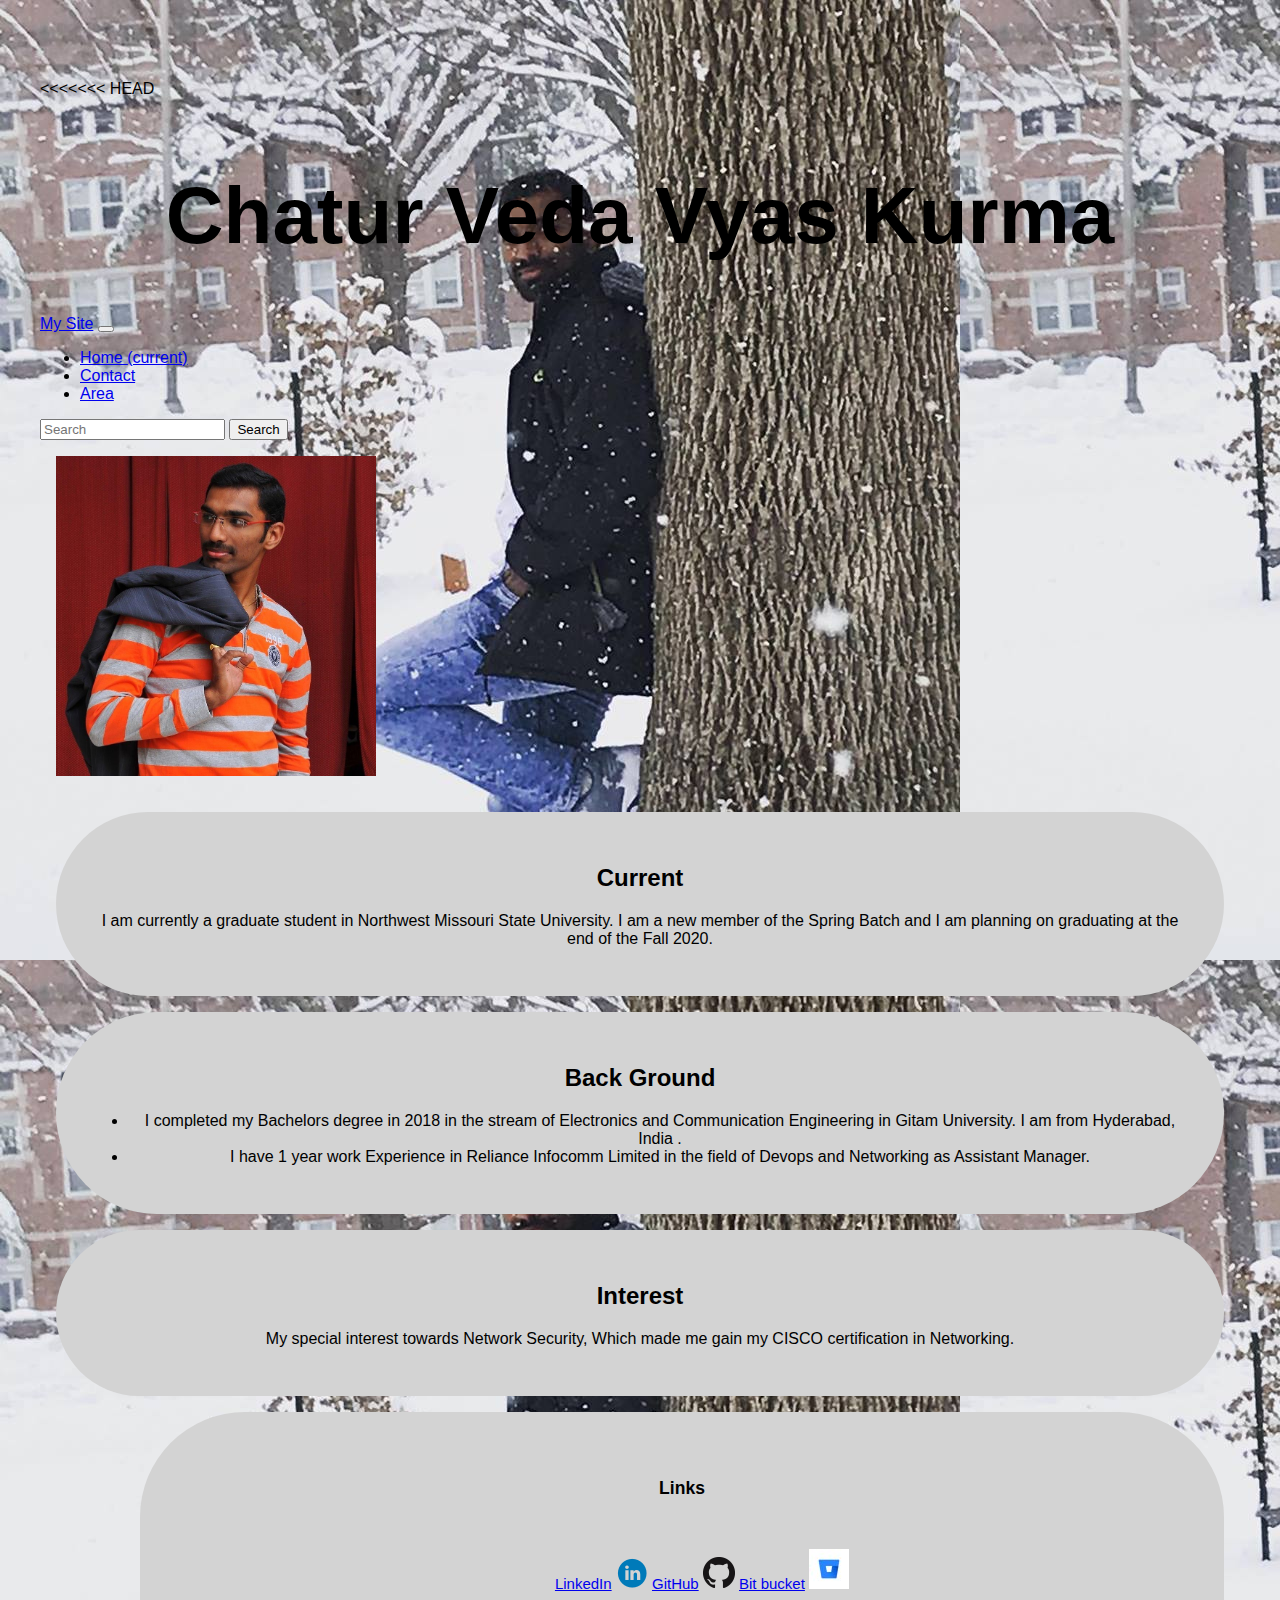
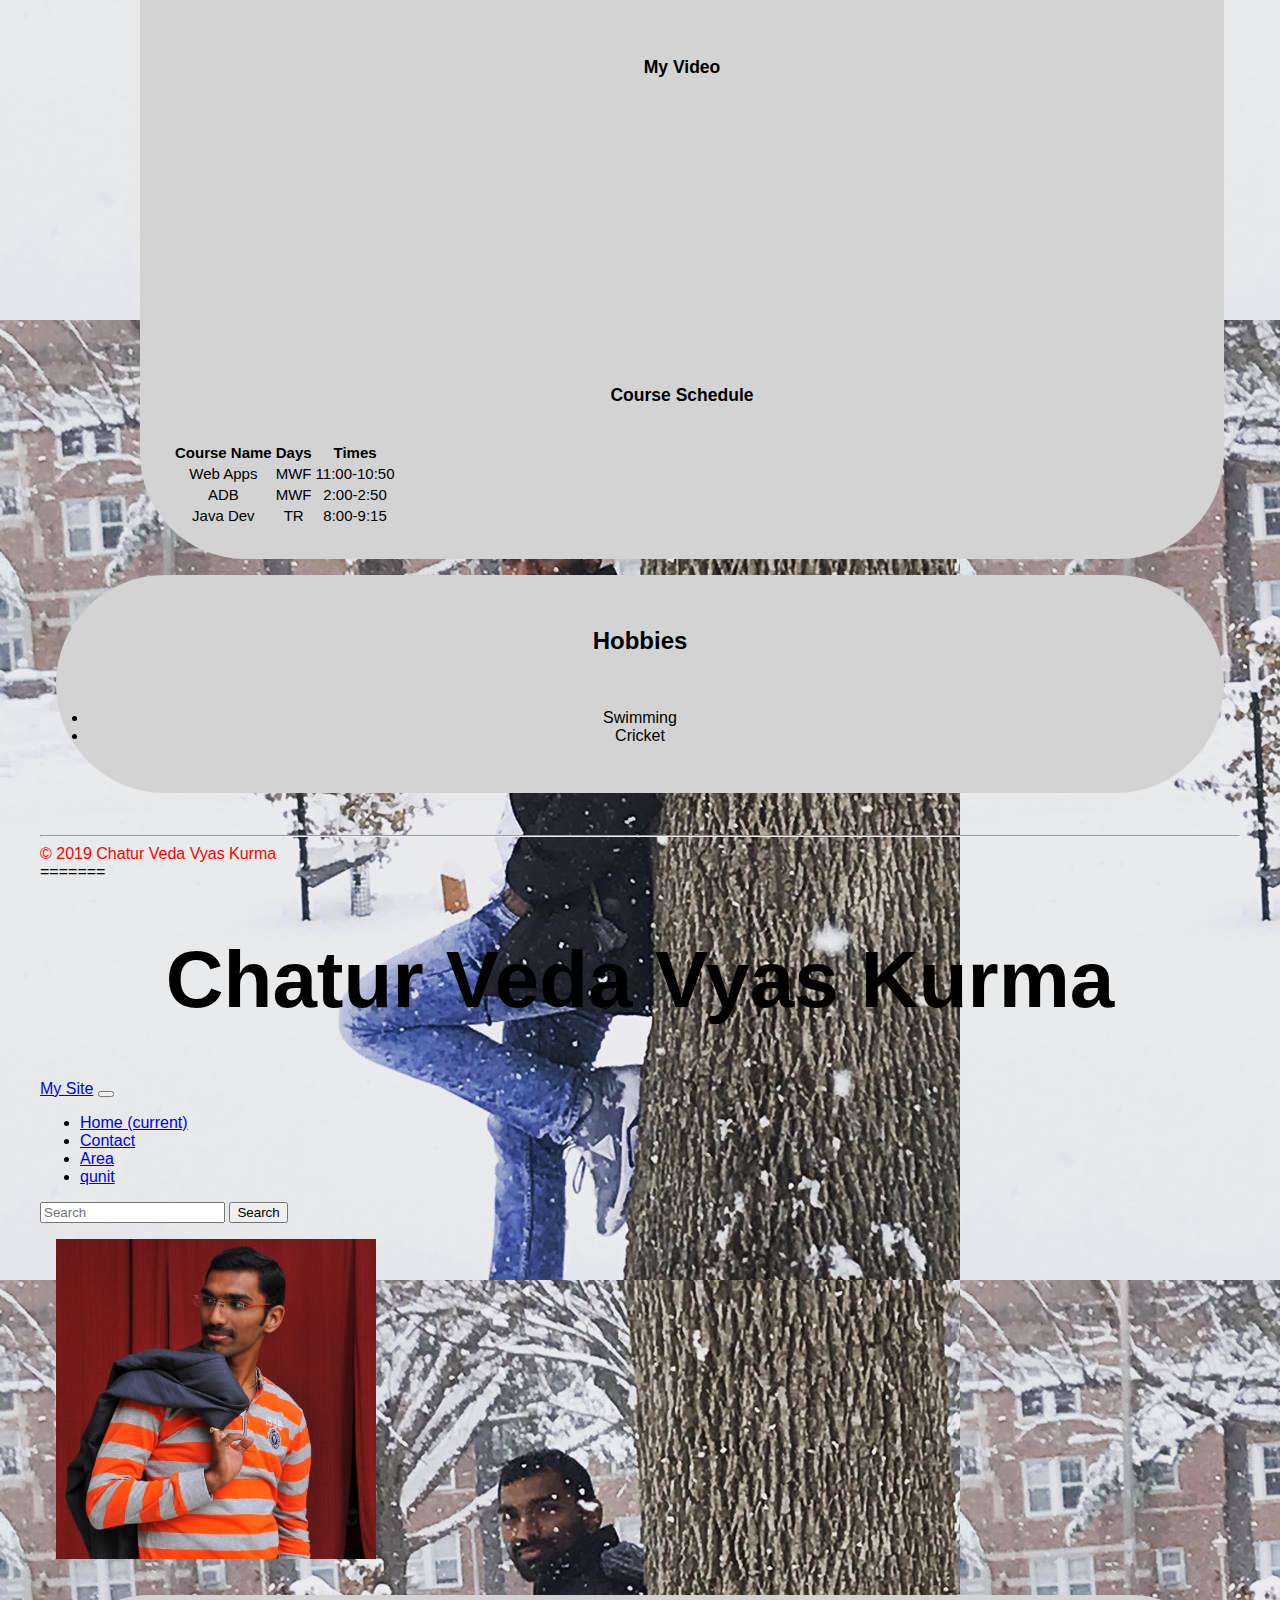
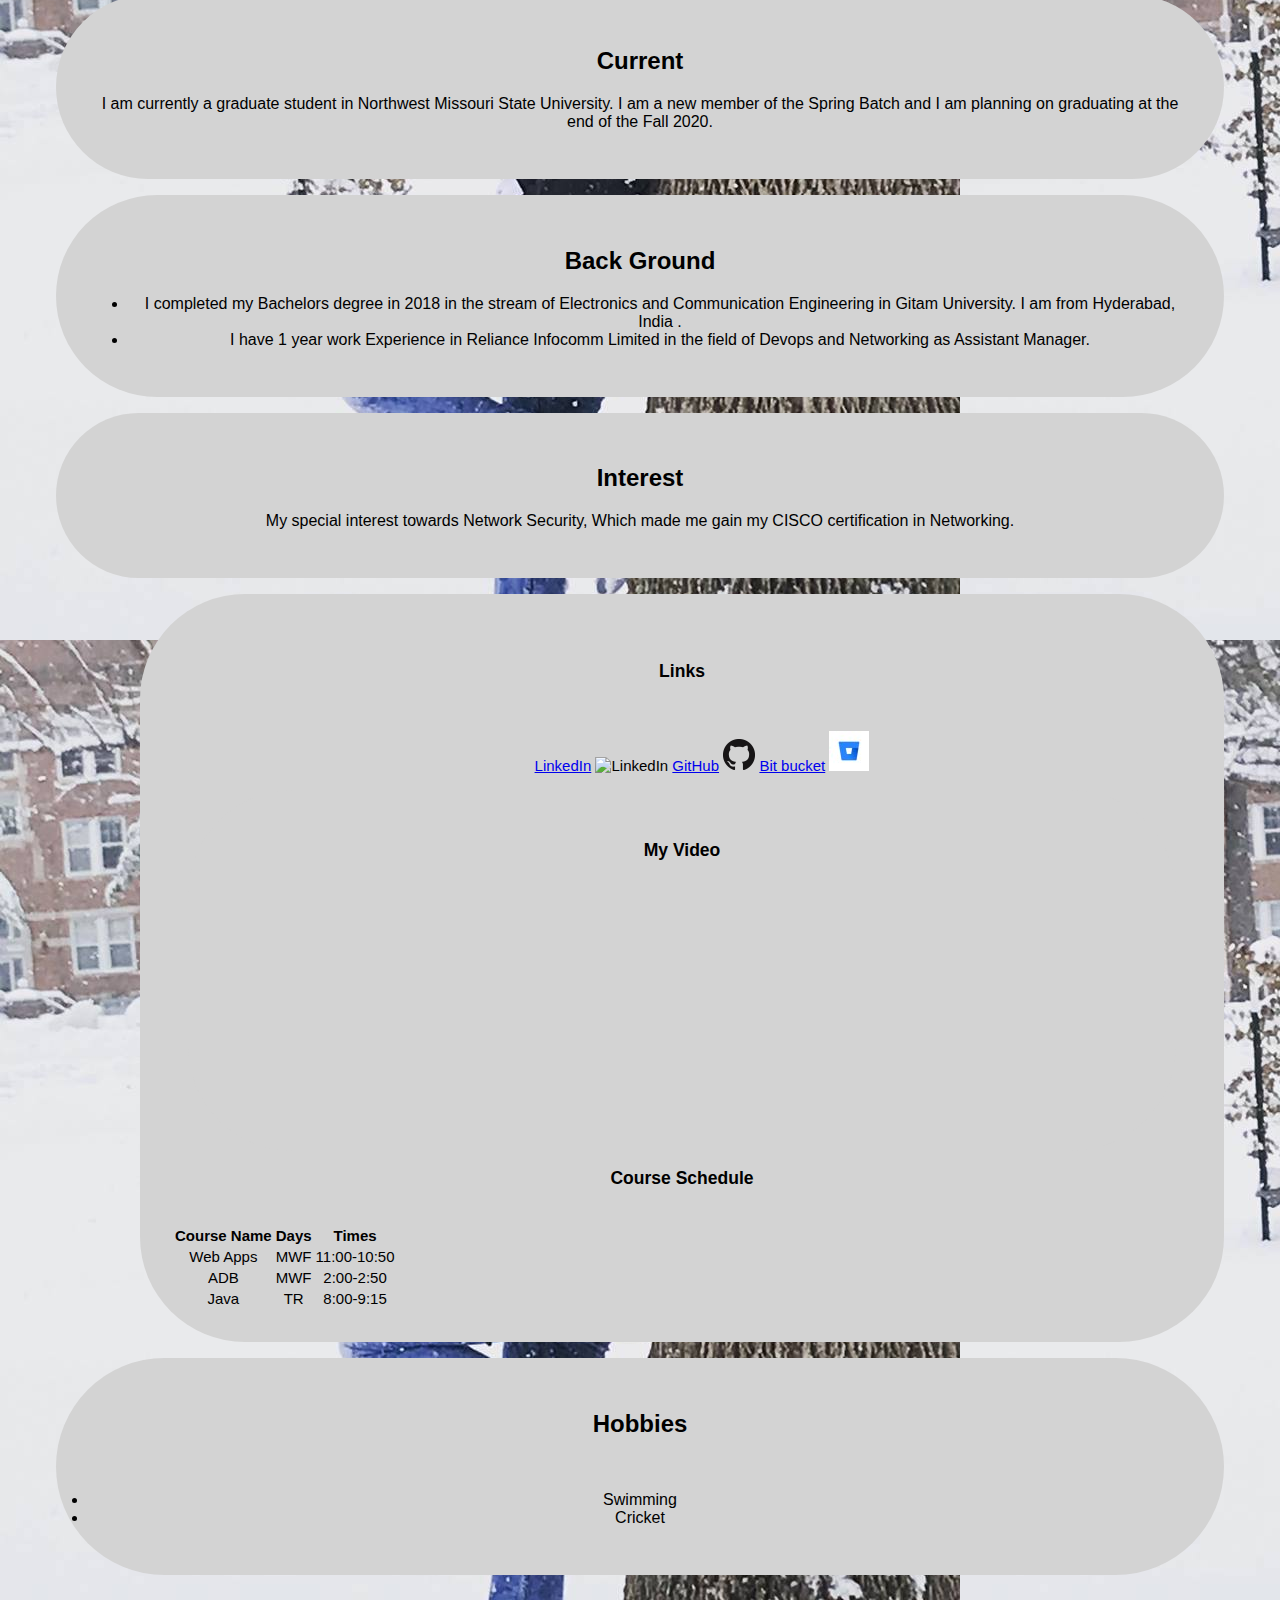
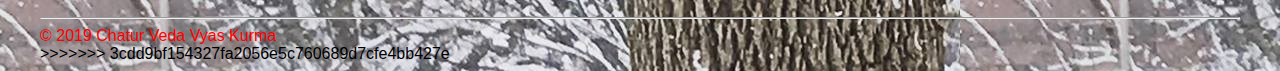
==== index.html @ 5448d473 "commit" ====
<!doctype html>
<html lang="en">
<<<<<<< HEAD

<head>
  <meta name="author" content="Chatur Veda Vyas">

  <!-- Bootstrap required meta tags-->
  <meta charset="UTF8">
  <meta name="viewport" content="width=device-width, initial-scale=1, shrink-to-fit=no">

  <!-- Link to CSS-->
  <link rel="stylesheet" href="https://stackpath.bootstrapcdn.com/bootstrap/4.2.1/css/bootstrap.min.css"
    integrity="sha384-GJzZqFGwb1QTTN6wy59ffF1BuGJpLSa9DkKMp0DgiMDm4iYMj70gZWKYbI706tWS" crossorigin="anonymous">

  <link rel="stylesheet" href="./css/chatur.css">

  <title>Chatur Veda Vyas Kurma</title>
</head>

<br>
<br>


<body style="background-image: url(./img.jpg)">
  <header>
    <h1 class="h1">Chatur Veda Vyas Kurma</h1>
  </header>
  <nav class="navbar navbar-expand-md navbar-dark fixed-top bg-dark">
    <a class="navbar-brand" href="#">My Site</a>
    <button class="navbar-toggler" type="button" data-toggle="collapse" data-target="#navbarCollapse"
      aria-controls="navbarCollapse" aria-expanded="false" aria-label="Toggle navigation">
      <span class="navbar-toggler-icon"></span>
    </button>
    <div class="collapse navbar-collapse" id="navbarCollapse">
      <ul class="navbar-nav mr-auto">
        <li class="nav-item active">
          <a class="nav-link" href="index.html">Home <span class="sr-only">(current)</span></a>
        </li>
        <li class="nav-item">
          <a class="nav-link" href="contact.html">Contact</a>
        </li>
        <li class="nav-item">
          <a class="nav-link" href="calculation.html">Area</a>
        </li>
      </ul>
      <form class="form-inline mt-2 mt-md-0">
        <input class="form-control mr-sm-2" type="text" placeholder="Search" aria-label="Search">
        <button class="btn btn-outline-success my-2 my-sm-0" type="submit">Search</button>
      </form>
    </div>
  </nav>

  <main>
    <div class="row">
      <article class="col-sm-7 ">
        <div class="row">

          <centre> <img src="./profilepic.jpg" class="rounded-circle img-fluid" id="img-circle" alt="Profile Pic">
          </centre>


          <section class="col-md-12" class="abc">
            <h2>Current</h2>
            <p>I am currently a graduate student in Northwest Missouri State University. I am a new member of the Spring
              Batch and I am planning on graduating at the end of the Fall 2020.</p>
          </section>
          <section class="col-md-10" class="abc1">
            <h2>Back Ground</h2>
            <ul>
              <li>I completed my Bachelors degree in 2018 in the stream of Electronics and Communication Engineering in
                Gitam University. I am from Hyderabad, India .</li>
              <li> I have 1 year work Experience in Reliance Infocomm Limited in the field of Devops and Networking as
                Assistant Manager.</li>
            </ul>
          </section>
          <section class="col-md-5" class="abc">


            <h2>Interest</h2>
            <p> My special interest towards Network Security, Which made me gain my CISCO certification in Networking.
            </p>

        </div>
      </article>


      <aside class="col-sm-5" id="test">


        <section class="col-md-10" id="links">
          <br>
          <h3>Links</h3><br>
          <ol>

            <div class="row">
              <div class="col-m-6">

              </div>

            </div>
            <li=center>
              <a href="https://www.linkedin.com/in/chatur-k-554881111/" target="_blank" rel="noopener"> LinkedIn</a>
              <img src="./link.jpg" alt="LinkedIn">
              </li>
              <li=center>
                <a href="https://github.com/chaturkurma" target="_blank" rel="noopener"> GitHub</a>
                <img src="./Github-Icon.png" alt="Github">
                </li>
                <li=center>
                  <a href="https://bitbucket.org/chaturkurma/" target="_blank" rel="noopener"> Bit bucket</a>
                  <img src="bitbucket.jpg" alt="Bit bucket">
                  </li>
          </ol>
         
          <section class="col-md-12">
            <h3> My Video</h3><br>
            <iframe id="video" width="388" height="220" src="https://www.youtube.com/embed/3u1fu6f8Hto" frameborder="0"
              allow="accelerometer; autoplay; encrypted-media; gyroscope; picture-in-picture" allowfullscreen></iframe>
          </section>
          <h3>Course Schedule</h3><br>

          <table class="table table-dark">

            <tr>
              <th>Course Name</th>
              <th>Days</th>
              <th>Times</th>
            </tr>
            <tr>
              <td>Web Apps</td>
              <td>MWF</td>
              <td>11:00-10:50</td>
            </tr>
            <tr>
              <td>ADB</td>
              <td>MWF</td>
              <td>2:00-2:50</td>
            </tr>
            <tr>
              <td>Java Dev</td>
              <td>TR</td>
              <td>8:00-9:15</td>
            </tr>
          </table>

        </section>
        <section class="col-md-4">
          <h2> Hobbies</h2><br>
          <p>
            <ol=center>
              <li>
                Swimming
              </li>
              <li>
                Cricket
              </li>
              </ol>
          </p>

        </section>
      </aside>



    </div>
  </main>

  </br>
  <hr>

  <footer class="footer">
    &copy; 2019 Chatur Veda Vyas Kurma
  </footer>
</body>

</html>
=======
        <head>
                <meta name="author" content="Chatur Veda Vyas">
              
                <!-- Bootstrap required meta tags-->
                <meta charset="UTF8">
                <meta name="viewport" content="width=device-width, initial-scale=1, shrink-to-fit=no">
              
                <!-- Link to CSS-->
                <link rel="stylesheet" href="https://stackpath.bootstrapcdn.com/bootstrap/4.2.1/css/bootstrap.min.css"
                  integrity="sha384-GJzZqFGwb1QTTN6wy59ffF1BuGJpLSa9DkKMp0DgiMDm4iYMj70gZWKYbI706tWS" crossorigin="anonymous">
              
                <link rel="stylesheet" href="./css/chatur.css">
              
                <title>Chatur Veda Vyas Kurma</title>
              </head>
              <body style="background-image: url(./img.jpg)">
                
                <header>
                  <h1 class="h1">Chatur Veda Vyas Kurma</h1>
                </header>
                <nav class="navbar navbar-expand-md navbar-dark fixed-top bg-dark">
                  <a class="navbar-brand" href="#">My Site</a>
                  <button class="navbar-toggler" type="button" data-toggle="collapse" data-target="#navbarCollapse"
                    aria-controls="navbarCollapse" aria-expanded="false" aria-label="Toggle navigation">
                    <span class="navbar-toggler-icon"></span>
                  </button>
                  <div class="collapse navbar-collapse" id="navbarCollapse">
                    <ul class="navbar-nav mr-auto">
                      <li class="nav-item active">
                        <a class="nav-link" href="index.html">Home <span class="sr-only">(current)</span></a>
                      </li>
                      <li class="nav-item">
                        <a class="nav-link" href="contact.html">Contact</a>
                      </li>
                      <li class="nav-item">
                        <a class="nav-link" href="calculation.html">Area</a>
                      </li>
                      <li class="nav-item active">
                        <a class="nav-link" href="qunit.html">qunit</a>
                      </li>
                    </ul>
                    <form class="form-inline mt-2 mt-md-0">
                      <input class="form-control mr-sm-2" type="text" placeholder="Search" aria-label="Search">
                      <button class="btn btn-outline-success my-2 my-sm-0" type="submit">Search</button>
                    </form>
                  </div>
                </nav>
                <main>
                        <div class="row">
                          <article class="col-sm-7 ">
                            <div class="row">
                    
                              <centre> <img src="./profilepic.jpg" class="rounded-circle img-fluid" id="img-circle" alt="Profile Pic">
                              </centre>
                    
                    
                              <section class="col-md-12" class="abc">
                                <h2>Current</h2>
                                <p>I am currently a graduate student in Northwest Missouri State University. I am a new member of the Spring
                                  Batch and I am planning on graduating at the end of the Fall 2020.</p>
                              </section>
                              <section class="col-md-10" class="abc">
                                <h2>Back Ground</h2>
                                <ul>
                                  <li>I completed my Bachelors degree in 2018 in the stream of Electronics and Communication Engineering in
                                    Gitam University. I am from Hyderabad, India .</li>
                                  <li> I have 1 year work Experience in Reliance Infocomm Limited in the field of Devops and Networking as Assistant Manager.</li>
                                </ul>
                              </section>
                              <section class="col-md-5" class="abc">
                                <h2>Interest</h2>
                                <p> My special interest towards Network Security, Which made me gain my CISCO certification in Networking.
                                </p>
                              </section>
                            </div>
                          </article>
                    
                    
                          <aside class="col-sm-5">
                            <section class="col-md-10" id="links">
                              <br>
                              <h3>Links</h3><br>
                              <ol>
                    
                                <div class="row">
                                  <div class="col-m-6">
                    
                                  </div>
                    
                                </div>
                                <li=center>
                                        <a href="https://www.linkedin.com/in/chatur-k-554881111/" target="_blank" rel="noopener"> LinkedIn</a>
                                        <img src="./linkedIn-Icon.png" alt="LinkedIn">
                                        </li>
                                        <li=center>
                                          <a href="https://github.com/chaturkurma" target="_blank" rel="noopener"> GitHub</a>
                                          <img src="./Github-Icon.png" alt="Github">
                                          </li>
                                          <li=center>
                                            <a href="https://bitbucket.org/chaturkurma/" target="_blank" rel="noopener"> Bit bucket</a>
                                            <img src="bitbucket.jpg" alt="Bit bucket">
                                            </li>
                                    </ol>
                                    <section class="col-md-12">
                                      <h3> My Video</h3><br>
                                      <iframe id="video" width="388" height="220" src="https://www.youtube.com/embed/3u1fu6f8Hto" frameborder="0"
                                        allow="accelerometer; autoplay; encrypted-media; gyroscope; picture-in-picture" allowfullscreen></iframe>
                                    </section>
                                    <h3>Course Schedule</h3><br>
                          
                                    <table class="table table-dark">
                          
                                      <tr>
                                        <th>Course Name</th>
                                        <th>Days</th>
                                        <th>Times</th>
                                      </tr>
                                      <tr>
                                        <td>Web Apps</td>
                                        <td>MWF</td>
                                        <td>11:00-10:50</td>
                                      </tr>
                                      <tr>
                                        <td>ADB</td>
                                        <td>MWF</td>
                                        <td>2:00-2:50</td>
                                      </tr>
                                      <tr>
                                        <td>Java</td>
                                        <td>TR</td>
                                        <td>8:00-9:15</td>
                                      </tr>
                                    </table>
                          
                                  </section>
                                 <section class="col-md-4">
                                    <h2> Hobbies</h2><br>
                                    <p>
                                      <ol=center>
                                        <li>
                                          Swimming
                                        </li>
                                      <li>
                                        Cricket
                                      </li>
                                      </ol>
                                    </p>
                          
                                 </section>
                                </aside>
                          
                          
                          
                              </div>
                            </main>
                          
                            </br>
                            <hr>
                          
                            <footer class="footer">
                              &copy; 2019 Chatur Veda Vyas Kurma
                            </footer>
                          </body>
                          
                          </html>
>>>>>>> 3cdd9bf154327fa2056e5c760689d7cfe4bb427e
---- css/chatur.css ----
body{ 
    font-family: 'Roboto Condensed', sans-serif;
    /*min-height: 75rem;*/
    padding-top: 4.5rem;
    padding-left: 2rem;
    padding-right: 2rem;
}


section {
    margin-left: -1px;
    margin: 1rem;
    padding: 2rem;
    background-color: lightgray;
    border-radius: 7em;
    color: black;
    text-align:  center;
}

.h1 {
    text-align: center;
    font-size: 80px;
    color :black;
    border-style : 0;
    padding-top : 0;
    padding-bottom : 0 ;
    padding-left: 0;
    background-color: 0;     
}
.h3 {
    font-size: 60px;
    color: black
}
.abc{
    color: brown;
}

.footer{
    color: red;
}

.container {
    border-radius: 5px;
    background-color: #f2f2f2;
    padding: 10px;
    margin-top: 2em;
    grid-column-start: col-start 2;
  }

#img-circle{
    -ms-ime-align: center;
    width: 20rem;
    height: 20rem;
    margin: 1rem;
    align-content: center;
   
}

#profile{
    background-color: blue;
}

#video {
    margin-left: -15px;
    grid-column-start: 1;
    grid-row-start: 2;
    margin-top: 0em;
}

#links {
    margin-left: 100px;
    font-size: 15px;
    grid-column-start: 1;
    grid-row-start: 1;
}
---- css/chatur.css ----
body{ 
    font-family: 'Roboto Condensed', sans-serif;
    /*min-height: 75rem;*/
    padding-top: 4.5rem;
    padding-left: 2rem;
    padding-right: 2rem;
}


section {
    margin-left: -1px;
    margin: 1rem;
    padding: 2rem;
    background-color: lightgray;
    border-radius: 7em;
    color: black;
    text-align:  center;
}

.h1 {
    text-align: center;
    font-size: 80px;
    color :black;
    border-style : 0;
    padding-top : 0;
    padding-bottom : 0 ;
    padding-left: 0;
    background-color: 0;     
}
.h3 {
    font-size: 60px;
    color: black
}
.abc{
    color: brown;
}

.footer{
    color: red;
}

.container {
    border-radius: 5px;
    background-color: #f2f2f2;
    padding: 10px;
    margin-top: 2em;
    grid-column-start: col-start 2;
  }

#img-circle{
    -ms-ime-align: center;
    width: 20rem;
    height: 20rem;
    margin: 1rem;
    align-content: center;
   
}

#profile{
    background-color: blue;
}

#video {
    margin-left: -15px;
    grid-column-start: 1;
    grid-row-start: 2;
    margin-top: 0em;
}

#links {
    margin-left: 100px;
    font-size: 15px;
    grid-column-start: 1;
    grid-row-start: 1;
}
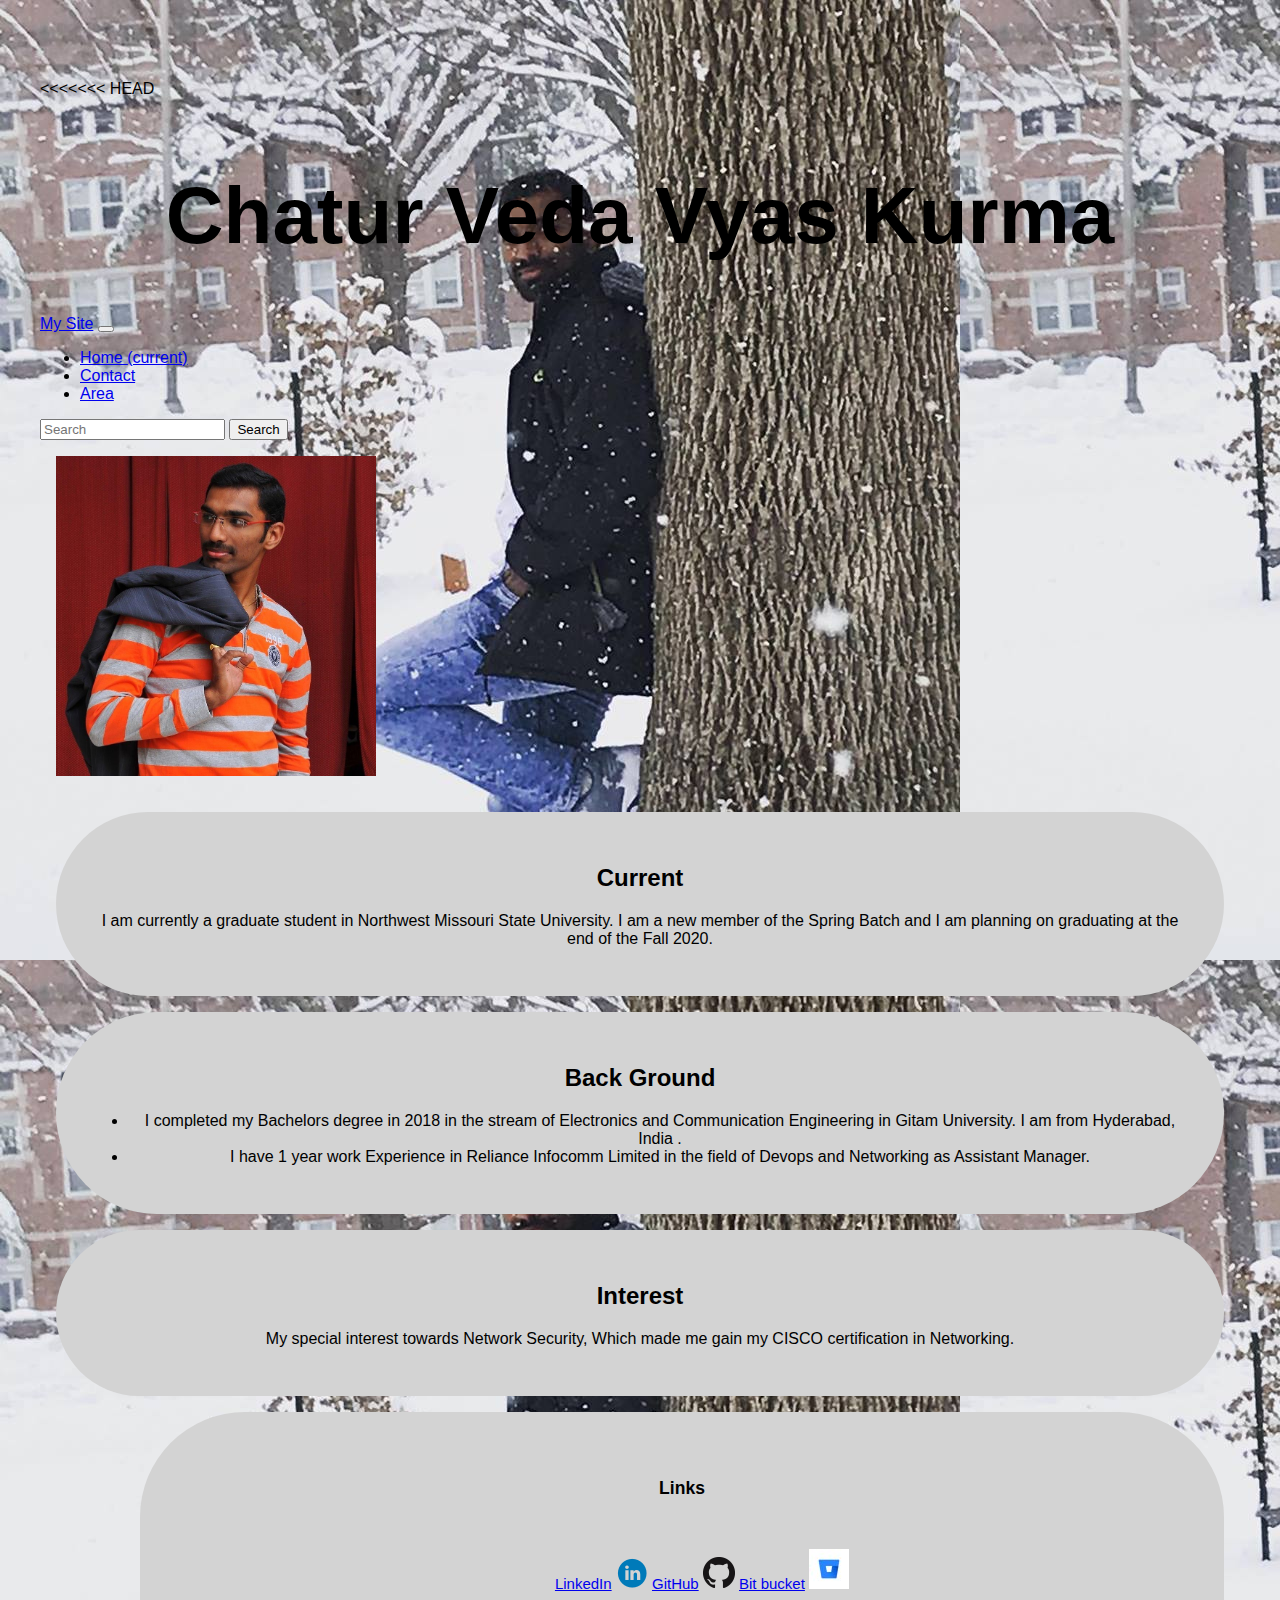
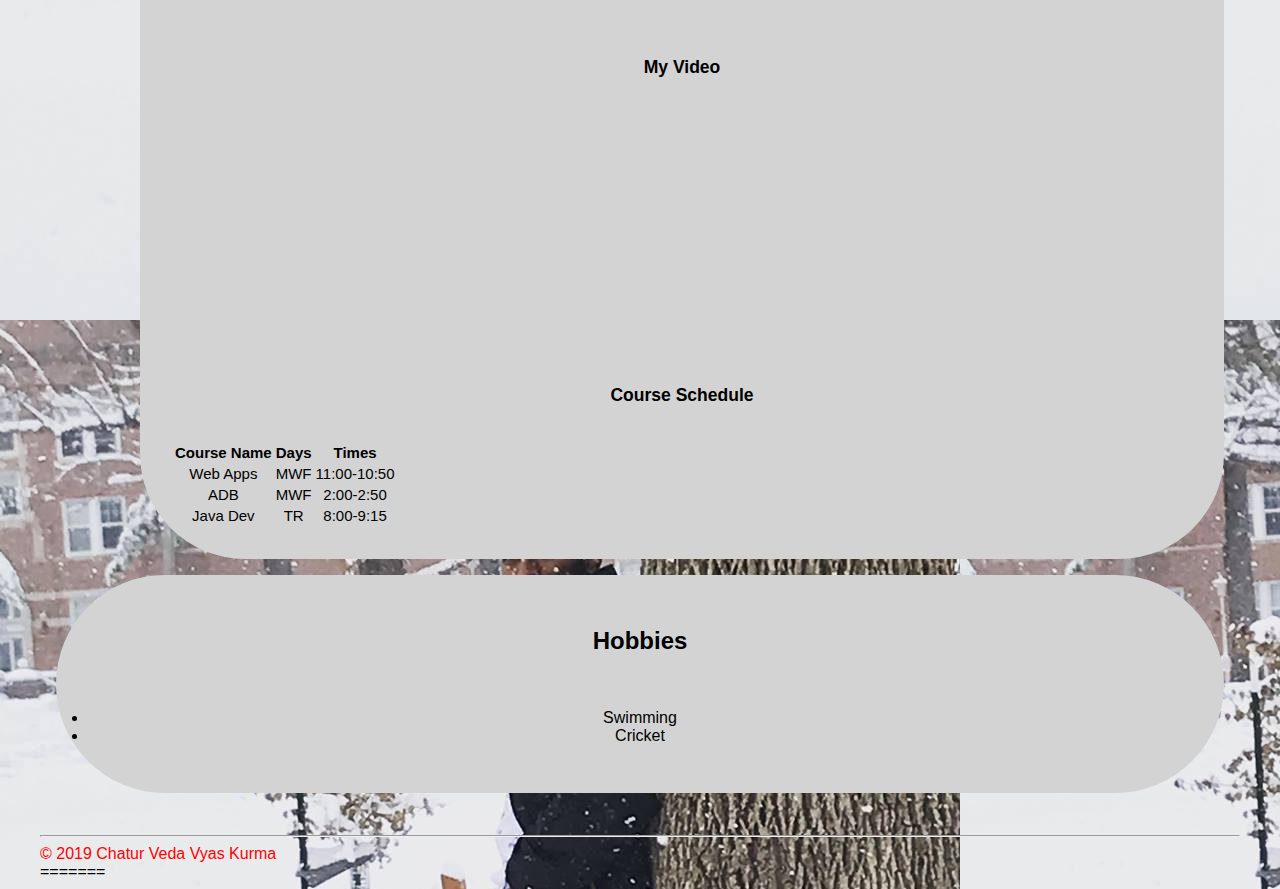
==== commit 85d2989a: "commit" ====
--- a/index.html
+++ b/index.html
@@ -176,169 +176,4 @@
 
 </html>
 =======
-        <head>
-                <meta name="author" content="Chatur Veda Vyas">
-              
-                <!-- Bootstrap required meta tags-->
-                <meta charset="UTF8">
-                <meta name="viewport" content="width=device-width, initial-scale=1, shrink-to-fit=no">
-              
-                <!-- Link to CSS-->
-                <link rel="stylesheet" href="https://stackpath.bootstrapcdn.com/bootstrap/4.2.1/css/bootstrap.min.css"
-                  integrity="sha384-GJzZqFGwb1QTTN6wy59ffF1BuGJpLSa9DkKMp0DgiMDm4iYMj70gZWKYbI706tWS" crossorigin="anonymous">
-              
-                <link rel="stylesheet" href="./css/chatur.css">
-              
-                <title>Chatur Veda Vyas Kurma</title>
-              </head>
-              <body style="background-image: url(./img.jpg)">
-                
-                <header>
-                  <h1 class="h1">Chatur Veda Vyas Kurma</h1>
-                </header>
-                <nav class="navbar navbar-expand-md navbar-dark fixed-top bg-dark">
-                  <a class="navbar-brand" href="#">My Site</a>
-                  <button class="navbar-toggler" type="button" data-toggle="collapse" data-target="#navbarCollapse"
-                    aria-controls="navbarCollapse" aria-expanded="false" aria-label="Toggle navigation">
-                    <span class="navbar-toggler-icon"></span>
-                  </button>
-                  <div class="collapse navbar-collapse" id="navbarCollapse">
-                    <ul class="navbar-nav mr-auto">
-                      <li class="nav-item active">
-                        <a class="nav-link" href="index.html">Home <span class="sr-only">(current)</span></a>
-                      </li>
-                      <li class="nav-item">
-                        <a class="nav-link" href="contact.html">Contact</a>
-                      </li>
-                      <li class="nav-item">
-                        <a class="nav-link" href="calculation.html">Area</a>
-                      </li>
-                      <li class="nav-item active">
-                        <a class="nav-link" href="qunit.html">qunit</a>
-                      </li>
-                    </ul>
-                    <form class="form-inline mt-2 mt-md-0">
-                      <input class="form-control mr-sm-2" type="text" placeholder="Search" aria-label="Search">
-                      <button class="btn btn-outline-success my-2 my-sm-0" type="submit">Search</button>
-                    </form>
-                  </div>
-                </nav>
-                <main>
-                        <div class="row">
-                          <article class="col-sm-7 ">
-                            <div class="row">
-                    
-                              <centre> <img src="./profilepic.jpg" class="rounded-circle img-fluid" id="img-circle" alt="Profile Pic">
-                              </centre>
-                    
-                    
-                              <section class="col-md-12" class="abc">
-                                <h2>Current</h2>
-                                <p>I am currently a graduate student in Northwest Missouri State University. I am a new member of the Spring
-                                  Batch and I am planning on graduating at the end of the Fall 2020.</p>
-                              </section>
-                              <section class="col-md-10" class="abc">
-                                <h2>Back Ground</h2>
-                                <ul>
-                                  <li>I completed my Bachelors degree in 2018 in the stream of Electronics and Communication Engineering in
-                                    Gitam University. I am from Hyderabad, India .</li>
-                                  <li> I have 1 year work Experience in Reliance Infocomm Limited in the field of Devops and Networking as Assistant Manager.</li>
-                                </ul>
-                              </section>
-                              <section class="col-md-5" class="abc">
-                                <h2>Interest</h2>
-                                <p> My special interest towards Network Security, Which made me gain my CISCO certification in Networking.
-                                </p>
-                              </section>
-                            </div>
-                          </article>
-                    
-                    
-                          <aside class="col-sm-5">
-                            <section class="col-md-10" id="links">
-                              <br>
-                              <h3>Links</h3><br>
-                              <ol>
-                    
-                                <div class="row">
-                                  <div class="col-m-6">
-                    
-                                  </div>
-                    
-                                </div>
-                                <li=center>
-                                        <a href="https://www.linkedin.com/in/chatur-k-554881111/" target="_blank" rel="noopener"> LinkedIn</a>
-                                        <img src="./linkedIn-Icon.png" alt="LinkedIn">
-                                        </li>
-                                        <li=center>
-                                          <a href="https://github.com/chaturkurma" target="_blank" rel="noopener"> GitHub</a>
-                                          <img src="./Github-Icon.png" alt="Github">
-                                          </li>
-                                          <li=center>
-                                            <a href="https://bitbucket.org/chaturkurma/" target="_blank" rel="noopener"> Bit bucket</a>
-                                            <img src="bitbucket.jpg" alt="Bit bucket">
-                                            </li>
-                                    </ol>
-                                    <section class="col-md-12">
-                                      <h3> My Video</h3><br>
-                                      <iframe id="video" width="388" height="220" src="https://www.youtube.com/embed/3u1fu6f8Hto" frameborder="0"
-                                        allow="accelerometer; autoplay; encrypted-media; gyroscope; picture-in-picture" allowfullscreen></iframe>
-                                    </section>
-                                    <h3>Course Schedule</h3><br>
-                          
-                                    <table class="table table-dark">
-                          
-                                      <tr>
-                                        <th>Course Name</th>
-                                        <th>Days</th>
-                                        <th>Times</th>
-                                      </tr>
-                                      <tr>
-                                        <td>Web Apps</td>
-                                        <td>MWF</td>
-                                        <td>11:00-10:50</td>
-                                      </tr>
-                                      <tr>
-                                        <td>ADB</td>
-                                        <td>MWF</td>
-                                        <td>2:00-2:50</td>
-                                      </tr>
-                                      <tr>
-                                        <td>Java</td>
-                                        <td>TR</td>
-                                        <td>8:00-9:15</td>
-                                      </tr>
-                                    </table>
-                          
-                                  </section>
-                                 <section class="col-md-4">
-                                    <h2> Hobbies</h2><br>
-                                    <p>
-                                      <ol=center>
-                                        <li>
-                                          Swimming
-                                        </li>
-                                      <li>
-                                        Cricket
-                                      </li>
-                                      </ol>
-                                    </p>
-                          
-                                 </section>
-                                </aside>
-                          
-                          
-                          
-                              </div>
-                            </main>
-                          
-                            </br>
-                            <hr>
-                          
-                            <footer class="footer">
-                              &copy; 2019 Chatur Veda Vyas Kurma
-                            </footer>
-                          </body>
-                          
-                          </html>
->>>>>>> 3cdd9bf154327fa2056e5c760689d7cfe4bb427e
+       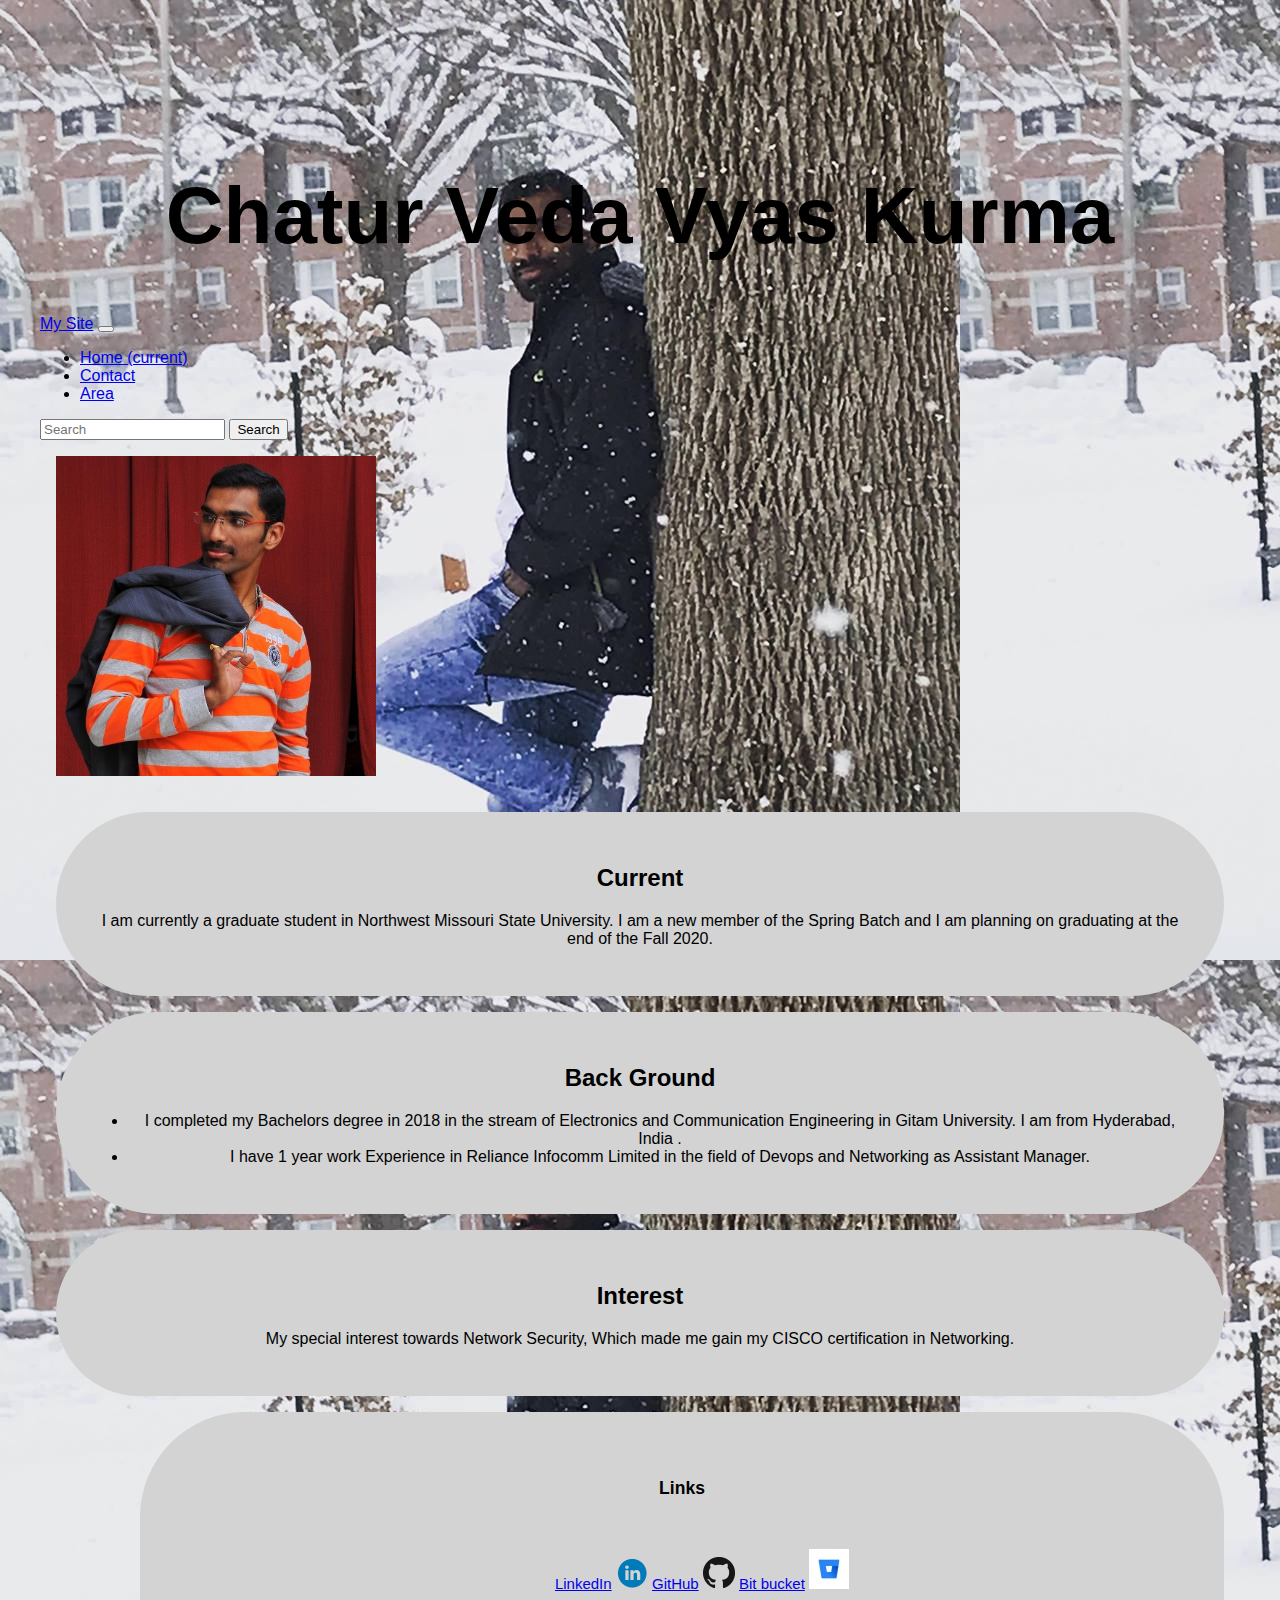
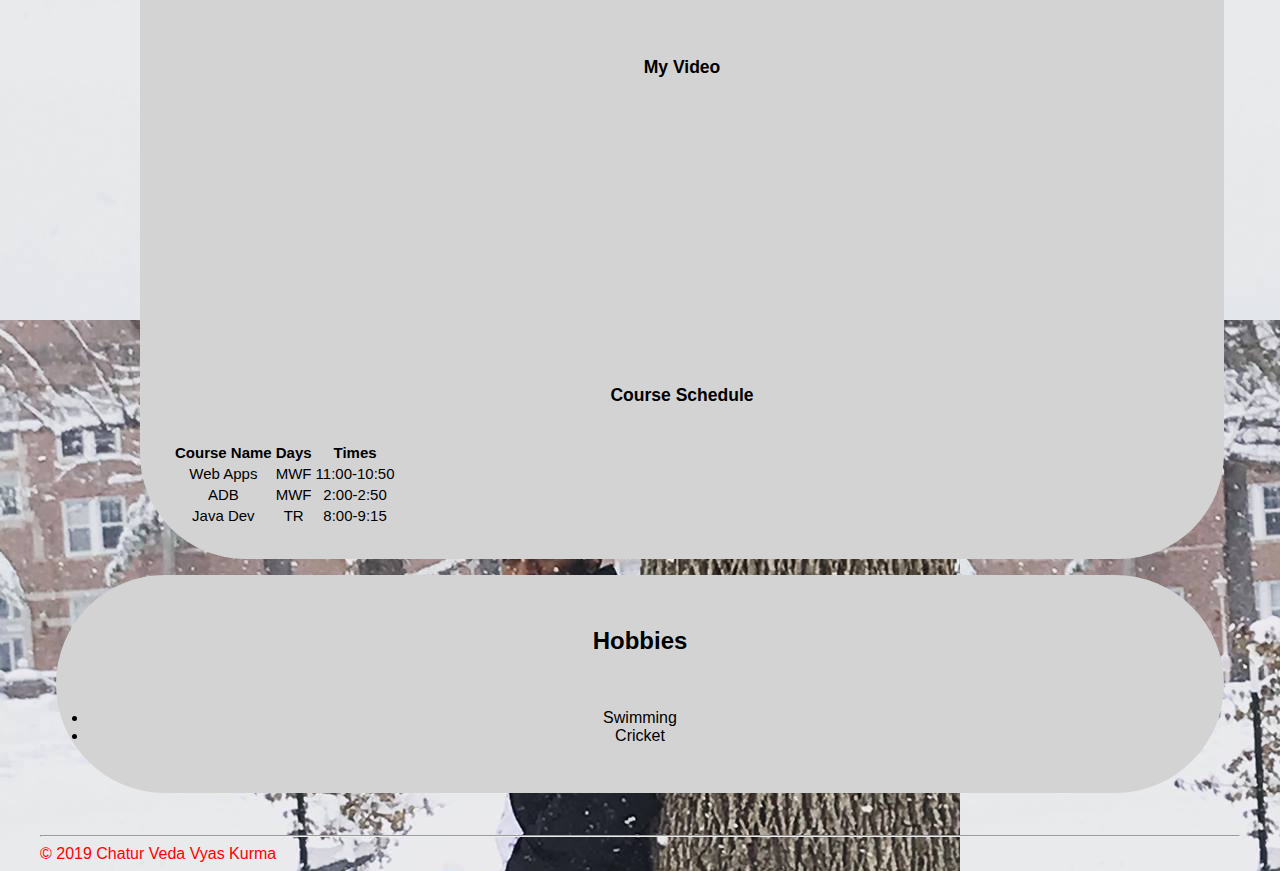
==== commit 079227bd: "commit" ====
--- a/index.html
+++ b/index.html
@@ -1,6 +1,5 @@
 <!doctype html>
 <html lang="en">
-<<<<<<< HEAD
 
 <head>
   <meta name="author" content="Chatur Veda Vyas">
@@ -175,5 +174,4 @@
 </body>
 
 </html>
-=======
        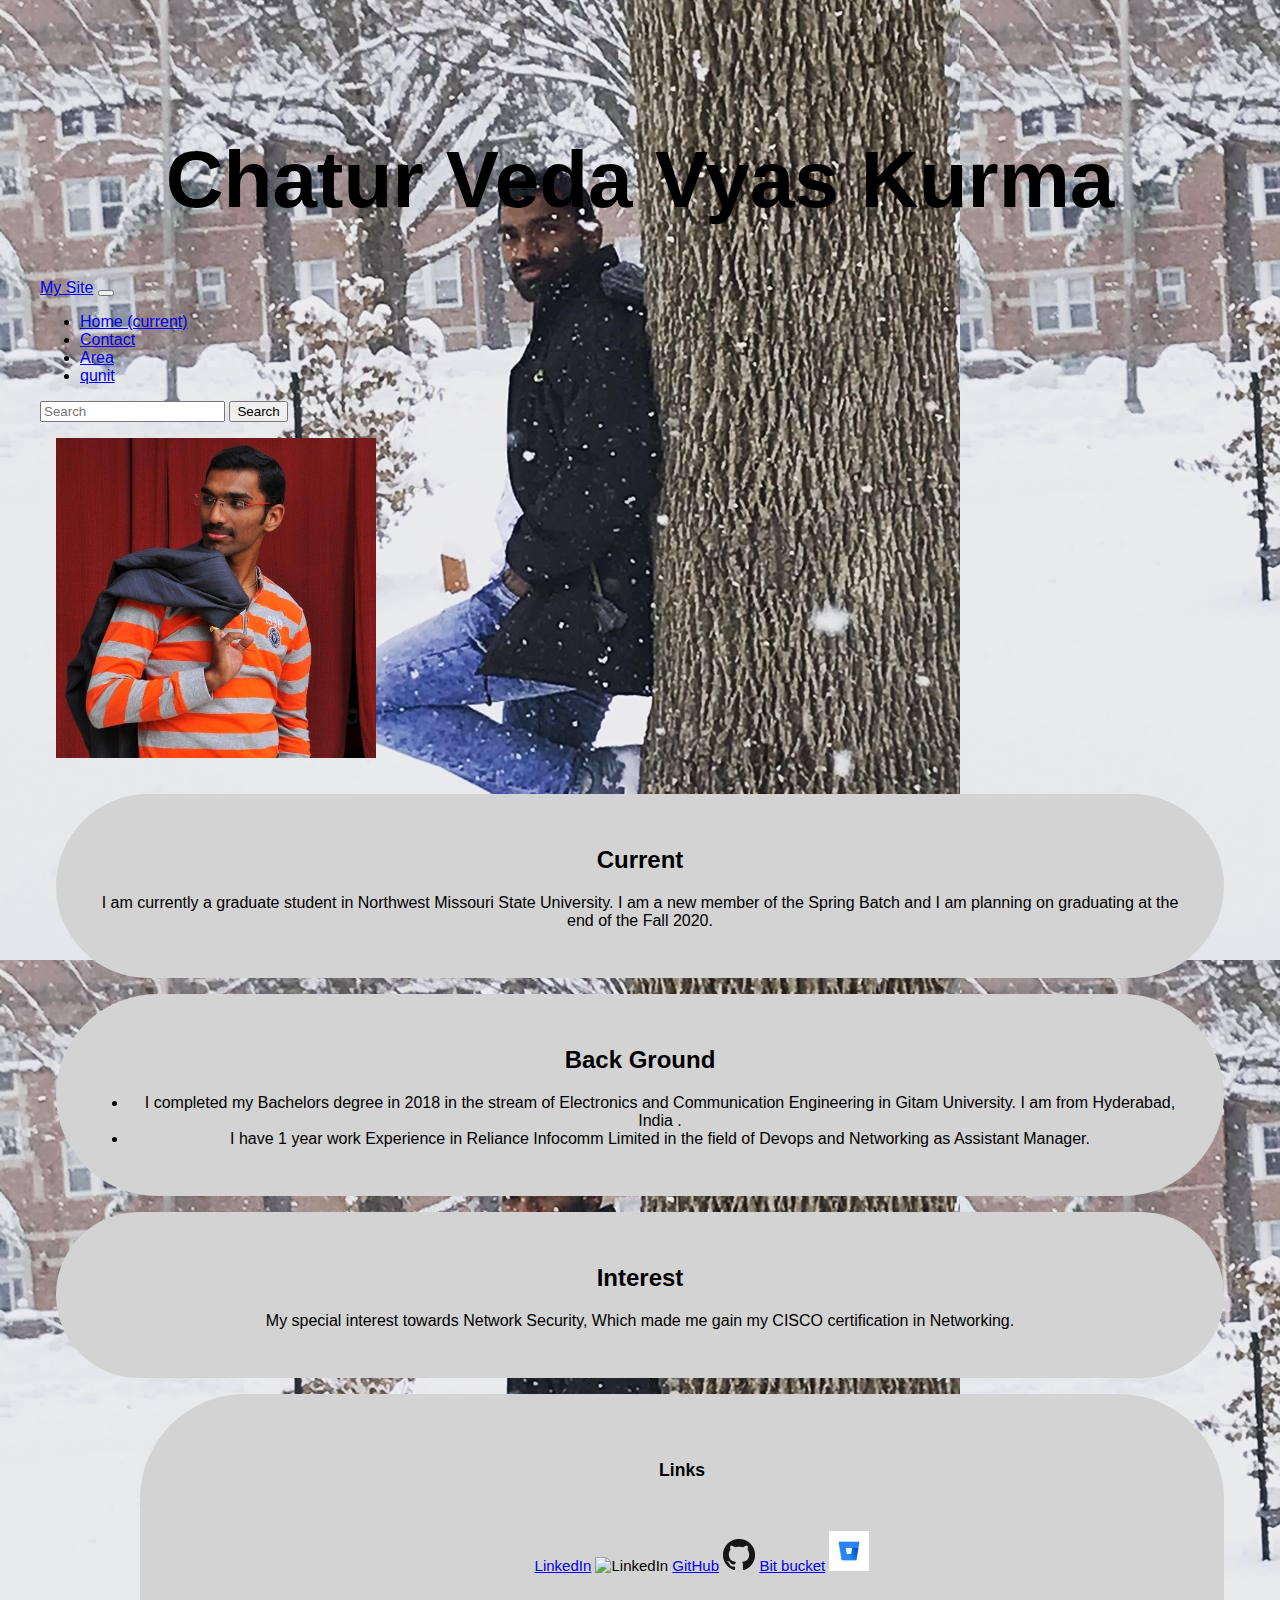
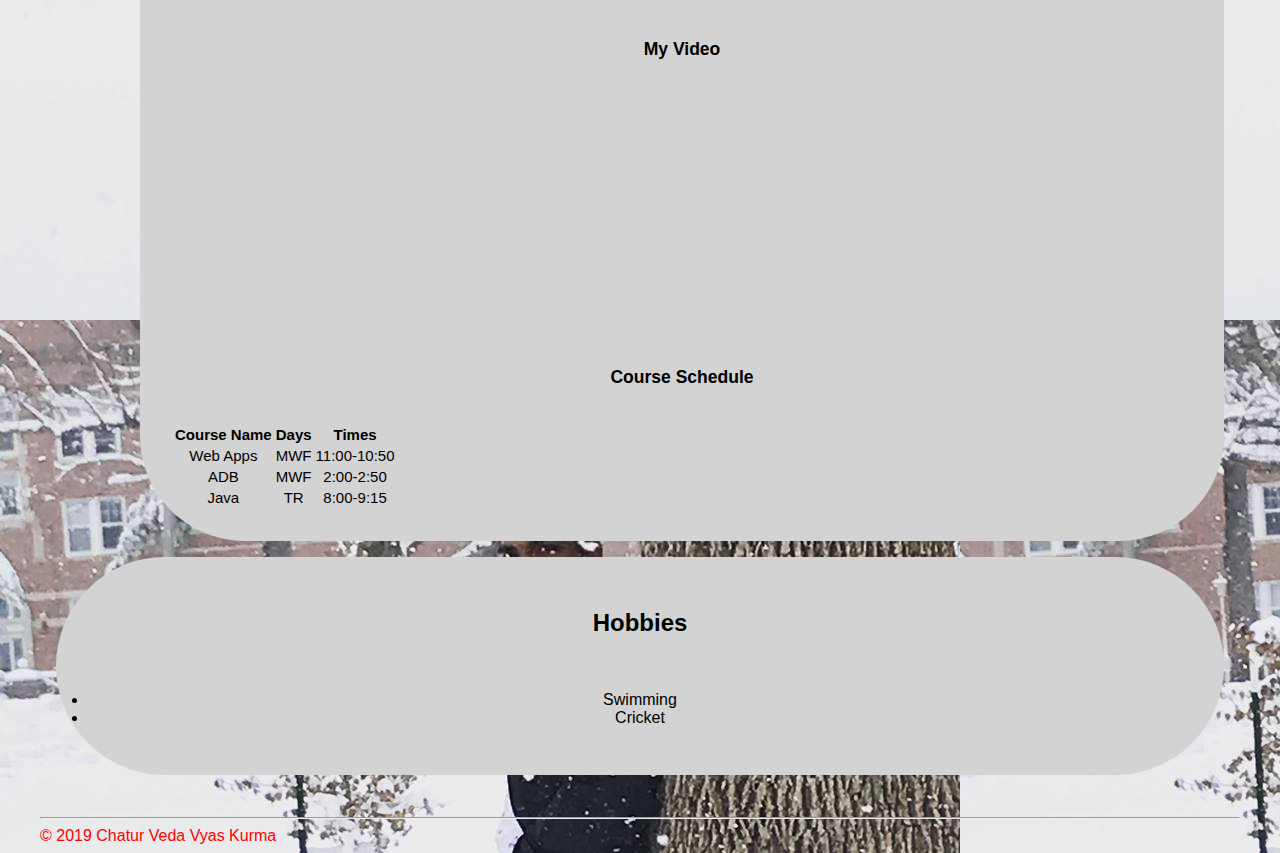
==== commit cbb0439f: "commit" ====
--- a/index.html
+++ b/index.html
@@ -1,177 +1,167 @@
 <!doctype html>
 <html lang="en">
-
-<head>
-  <meta name="author" content="Chatur Veda Vyas">
-
-  <!-- Bootstrap required meta tags-->
-  <meta charset="UTF8">
-  <meta name="viewport" content="width=device-width, initial-scale=1, shrink-to-fit=no">
-
-  <!-- Link to CSS-->
-  <link rel="stylesheet" href="https://stackpath.bootstrapcdn.com/bootstrap/4.2.1/css/bootstrap.min.css"
-    integrity="sha384-GJzZqFGwb1QTTN6wy59ffF1BuGJpLSa9DkKMp0DgiMDm4iYMj70gZWKYbI706tWS" crossorigin="anonymous">
-
-  <link rel="stylesheet" href="./css/chatur.css">
-
-  <title>Chatur Veda Vyas Kurma</title>
-</head>
-
-<br>
-<br>
-
-
-<body style="background-image: url(./img.jpg)">
-  <header>
-    <h1 class="h1">Chatur Veda Vyas Kurma</h1>
-  </header>
-  <nav class="navbar navbar-expand-md navbar-dark fixed-top bg-dark">
-    <a class="navbar-brand" href="#">My Site</a>
-    <button class="navbar-toggler" type="button" data-toggle="collapse" data-target="#navbarCollapse"
-      aria-controls="navbarCollapse" aria-expanded="false" aria-label="Toggle navigation">
-      <span class="navbar-toggler-icon"></span>
-    </button>
-    <div class="collapse navbar-collapse" id="navbarCollapse">
-      <ul class="navbar-nav mr-auto">
-        <li class="nav-item active">
-          <a class="nav-link" href="index.html">Home <span class="sr-only">(current)</span></a>
-        </li>
-        <li class="nav-item">
-          <a class="nav-link" href="contact.html">Contact</a>
-        </li>
-        <li class="nav-item">
-          <a class="nav-link" href="calculation.html">Area</a>
-        </li>
-      </ul>
-      <form class="form-inline mt-2 mt-md-0">
-        <input class="form-control mr-sm-2" type="text" placeholder="Search" aria-label="Search">
-        <button class="btn btn-outline-success my-2 my-sm-0" type="submit">Search</button>
-      </form>
-    </div>
-  </nav>
-
-  <main>
-    <div class="row">
-      <article class="col-sm-7 ">
-        <div class="row">
-
-          <centre> <img src="./profilepic.jpg" class="rounded-circle img-fluid" id="img-circle" alt="Profile Pic">
-          </centre>
-
-
-          <section class="col-md-12" class="abc">
-            <h2>Current</h2>
-            <p>I am currently a graduate student in Northwest Missouri State University. I am a new member of the Spring
-              Batch and I am planning on graduating at the end of the Fall 2020.</p>
-          </section>
-          <section class="col-md-10" class="abc1">
-            <h2>Back Ground</h2>
-            <ul>
-              <li>I completed my Bachelors degree in 2018 in the stream of Electronics and Communication Engineering in
-                Gitam University. I am from Hyderabad, India .</li>
-              <li> I have 1 year work Experience in Reliance Infocomm Limited in the field of Devops and Networking as
-                Assistant Manager.</li>
-            </ul>
-          </section>
-          <section class="col-md-5" class="abc">
-
-
-            <h2>Interest</h2>
-            <p> My special interest towards Network Security, Which made me gain my CISCO certification in Networking.
-            </p>
-
-        </div>
-      </article>
-
-
-      <aside class="col-sm-5" id="test">
-
-
-        <section class="col-md-10" id="links">
-          <br>
-          <h3>Links</h3><br>
-          <ol>
-
-            <div class="row">
-              <div class="col-m-6">
-
-              </div>
-
-            </div>
-            <li=center>
-              <a href="https://www.linkedin.com/in/chatur-k-554881111/" target="_blank" rel="noopener"> LinkedIn</a>
-              <img src="./link.jpg" alt="LinkedIn">
-              </li>
-              <li=center>
-                <a href="https://github.com/chaturkurma" target="_blank" rel="noopener"> GitHub</a>
-                <img src="./Github-Icon.png" alt="Github">
-                </li>
-                <li=center>
-                  <a href="https://bitbucket.org/chaturkurma/" target="_blank" rel="noopener"> Bit bucket</a>
-                  <img src="bitbucket.jpg" alt="Bit bucket">
-                  </li>
-          </ol>
-         
-          <section class="col-md-12">
-            <h3> My Video</h3><br>
-            <iframe id="video" width="388" height="220" src="https://www.youtube.com/embed/3u1fu6f8Hto" frameborder="0"
-              allow="accelerometer; autoplay; encrypted-media; gyroscope; picture-in-picture" allowfullscreen></iframe>
-          </section>
-          <h3>Course Schedule</h3><br>
-
-          <table class="table table-dark">
-
-            <tr>
-              <th>Course Name</th>
-              <th>Days</th>
-              <th>Times</th>
-            </tr>
-            <tr>
-              <td>Web Apps</td>
-              <td>MWF</td>
-              <td>11:00-10:50</td>
-            </tr>
-            <tr>
-              <td>ADB</td>
-              <td>MWF</td>
-              <td>2:00-2:50</td>
-            </tr>
-            <tr>
-              <td>Java Dev</td>
-              <td>TR</td>
-              <td>8:00-9:15</td>
-            </tr>
-          </table>
-
-        </section>
-        <section class="col-md-4">
-          <h2> Hobbies</h2><br>
-          <p>
-            <ol=center>
-              <li>
-                Swimming
-              </li>
-              <li>
-                Cricket
-              </li>
-              </ol>
-          </p>
-
-        </section>
-      </aside>
-
-
-
-    </div>
-  </main>
-
-  </br>
-  <hr>
-
-  <footer class="footer">
-    &copy; 2019 Chatur Veda Vyas Kurma
-  </footer>
-</body>
-
-</html>
-       +        <head>
+                <meta name="author" content="Chatur Veda Vyas">
+              
+                <!-- Bootstrap required meta tags-->
+                <meta charset="UTF8">
+                <meta name="viewport" content="width=device-width, initial-scale=1, shrink-to-fit=no">
+              
+                <!-- Link to CSS-->
+                <link rel="stylesheet" href="https://stackpath.bootstrapcdn.com/bootstrap/4.2.1/css/bootstrap.min.css"
+                  integrity="sha384-GJzZqFGwb1QTTN6wy59ffF1BuGJpLSa9DkKMp0DgiMDm4iYMj70gZWKYbI706tWS" crossorigin="anonymous">
+              
+                <link rel="stylesheet" href="./CSS/chatur.css">
+              
+                <title>Chatur Veda Vyas Kurma</title>
+              </head>
+              <body style="background-image: url(./img.jpg)">
+                <header>
+                  <h1 class="h1">Chatur Veda Vyas Kurma</h1>
+                </header>
+                <nav class="navbar navbar-expand-md navbar-dark fixed-top bg-dark">
+                  <a class="navbar-brand" href="#">My Site</a>
+                  <button class="navbar-toggler" type="button" data-toggle="collapse" data-target="#navbarCollapse"
+                    aria-controls="navbarCollapse" aria-expanded="false" aria-label="Toggle navigation">
+                    <span class="navbar-toggler-icon"></span>
+                  </button>
+                  <div class="collapse navbar-collapse" id="navbarCollapse">
+                    <ul class="navbar-nav mr-auto">
+                      <li class="nav-item active">
+                        <a class="nav-link" href="index.html">Home <span class="sr-only">(current)</span></a>
+                      </li>
+                      <li class="nav-item">
+                        <a class="nav-link" href="contact.html">Contact</a>
+                      </li>
+                      <li class="nav-item">
+                        <a class="nav-link" href="calculation.html">Area</a>
+                      </li>
+                      <li class="nav-item active">
+                        <a class="nav-link" href="qunit.html">qunit</a>
+                      </li>
+                    </ul>
+                    <form class="form-inline mt-2 mt-md-0">
+                      <input class="form-control mr-sm-2" type="text" placeholder="Search" aria-label="Search">
+                      <button class="btn btn-outline-success my-2 my-sm-0" type="submit">Search</button>
+                    </form>
+                  </div>
+                </nav>
+                <main>
+                        <div class="row">
+                          <article class="col-sm-7 ">
+                            <div class="row">
+                    
+                              <centre> <img src="./profilepic.jpg" class="rounded-circle img-fluid" id="img-circle" alt="Profile Pic">
+                              </centre>
+                    
+                    
+                              <section class="col-md-12" class="abc">
+                                <h2>Current</h2>
+                                <p>I am currently a graduate student in Northwest Missouri State University. I am a new member of the Spring
+                                  Batch and I am planning on graduating at the end of the Fall 2020.</p>
+                              </section>
+                              <section class="col-md-10" class="abc">
+                                <h2>Back Ground</h2>
+                                <ul>
+                                  <li>I completed my Bachelors degree in 2018 in the stream of Electronics and Communication Engineering in
+                                    Gitam University. I am from Hyderabad, India .</li>
+                                  <li> I have 1 year work Experience in Reliance Infocomm Limited in the field of Devops and Networking as Assistant Manager.</li>
+                                </ul>
+                              </section>
+                              <section class="col-md-5" class="abc">
+                                <h2>Interest</h2>
+                                <p> My special interest towards Network Security, Which made me gain my CISCO certification in Networking.
+                                </p>
+                              </section>
+                            </div>
+                          </article>
+                    
+                    
+                          <aside class="col-sm-5">
+                            <section class="col-md-10" id="links">
+                              <br>
+                              <h3>Links</h3><br>
+                              <ol>
+                    
+                                <div class="row">
+                                  <div class="col-m-6">
+                    
+                                  </div>
+                    
+                                </div>
+                                <li=center>
+                                        <a href="https://www.linkedin.com/in/chatur-k-554881111/" target="_blank" rel="noopener"> LinkedIn</a>
+                                        <img src="./linkedIn-Icon.png" alt="LinkedIn">
+                                        </li>
+                                        <li=center>
+                                          <a href="https://github.com/chaturkurma" target="_blank" rel="noopener"> GitHub</a>
+                                          <img src="./Github-Icon.png" alt="Github">
+                                          </li>
+                                          <li=center>
+                                            <a href="https://bitbucket.org/chaturkurma/" target="_blank" rel="noopener"> Bit bucket</a>
+                                            <img src="bitbucket.jpg" alt="Bit bucket">
+                                            </li>
+                                    </ol>
+                                    <section class="col-md-12">
+                                      <h3> My Video</h3><br>
+                                      <iframe id="video" width="388" height="220" src="https://www.youtube.com/embed/3u1fu6f8Hto" frameborder="0"
+                                        allow="accelerometer; autoplay; encrypted-media; gyroscope; picture-in-picture" allowfullscreen></iframe>
+                                    </section>
+                                    <h3>Course Schedule</h3><br>
+                          
+                                    <table class="table table-dark">
+                                      
+                          
+                                      <tr>
+                                        <th>Course Name</th>
+                                        <th>Days</th>
+                                        <th>Times</th>
+                                      </tr>
+                                      <tr>
+                                        <td>Web Apps</td>
+                                        <td>MWF</td>
+                                        <td>11:00-10:50</td>
+                                      </tr>
+                                      <tr>
+                                        <td>ADB</td>
+                                        <td>MWF</td>
+                                        <td>2:00-2:50</td>
+                                      </tr>
+                                      <tr>
+                                        <td>Java</td>
+                                        <td>TR</td>
+                                        <td>8:00-9:15</td>
+                                      </tr>
+                                    </table>
+                          
+                                  </section>
+                                 <section class="col-md-4">
+                                    <h2> Hobbies</h2><br>
+                                    <p>
+                                      <ol=center>
+                                        <li>
+                                          Swimming
+                                        </li>
+                                      <li>
+                                        Cricket
+                                      </li>
+                                      </ol>
+                                    </p>
+                          
+                                 </section>
+                                </aside>
+                          
+                          
+                          
+                              </div>
+                            </main>
+                          
+                            </br>
+                            <hr>
+                          
+                            <footer class="footer">
+                              &copy; 2019 Chatur Veda Vyas Kurma
+                            </footer>
+                          </body>
+                          
+                          </html>--- a/CSS/chatur.css
+++ b/CSS/chatur.css
@@ -0,0 +1,76 @@
+body{ 
+    font-family: 'Roboto Condensed', sans-serif;
+    /*min-height: 75rem;*/
+    padding-top: 4.5rem;
+    padding-left: 2rem;
+    padding-right: 2rem;
+}
+section {
+    margin-left: -1px;
+    margin: 1rem;
+    padding: 2rem;
+    background-color: lightgray;
+    border-radius: 7em;
+    color: black;
+    text-align:  center;
+}
+
+.h1 {
+    text-align: center;
+    font-size: 80px;
+    color :black;
+    border-style : 0;
+    padding-top : 0;
+    padding-bottom : 0 ;
+    padding-left: 0;
+    background-color: 0;     
+}
+.h3 {
+    font-size: 60px;
+    color: black
+}
+.abc{
+    color: brown;
+}
+
+.footer{
+    color: red;
+}
+
+.container {
+    border-radius: 5px;
+    background-color: #f2f2f2;
+    padding: 10px;
+    margin-top: 2em;
+    grid-column-start: col-start 2;
+  }
+
+#img-circle{
+    -ms-ime-align: center;
+    width: 20rem;
+    height: 20rem;
+    margin: 1rem;
+    align-content: center;
+   
+}
+
+#profile{
+    background-color: blue;
+}
+
+#video {
+    margin-left: -15px;
+    grid-column-start: 1;
+    grid-row-start: 2;
+    margin-top: 0em;
+    
+}
+
+#links {
+    margin-left: 100px;
+    font-size: 15px;
+    grid-column-start: 1;
+    grid-row-start: 1;
+}
+
+
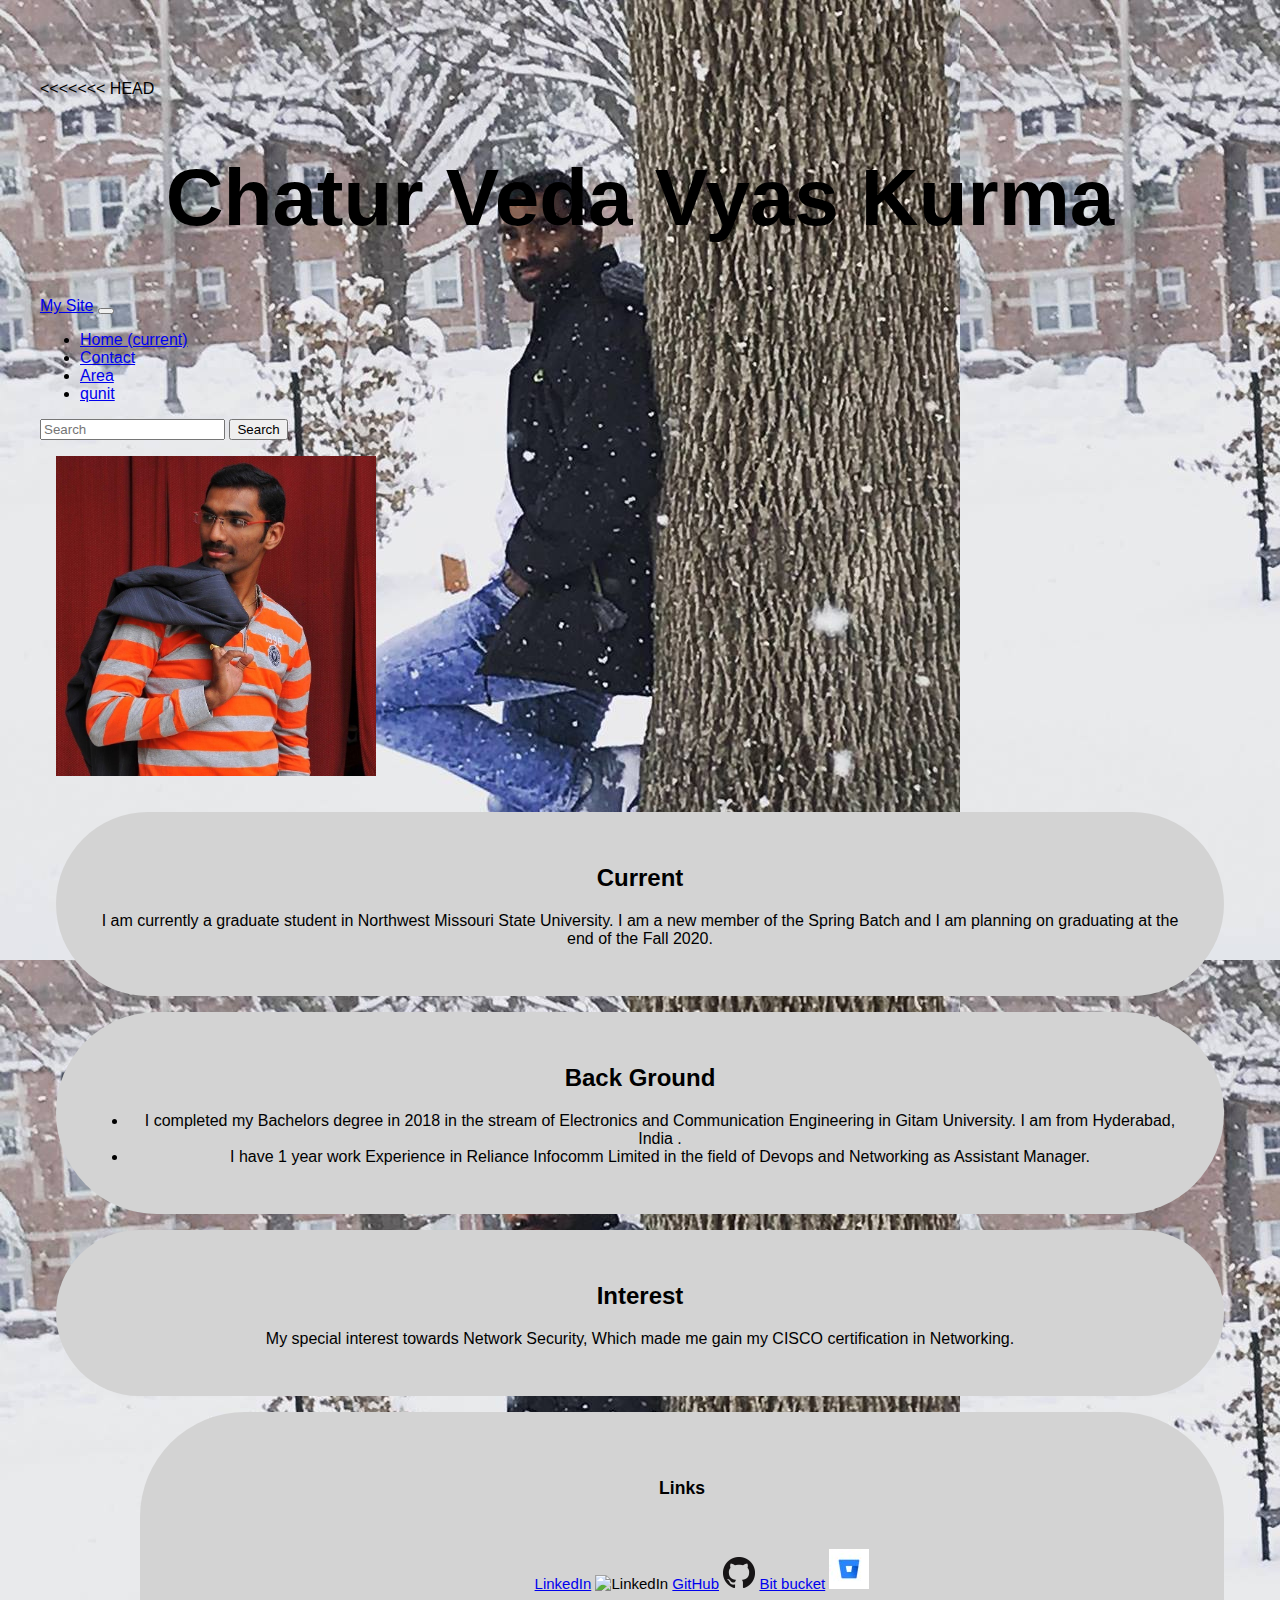
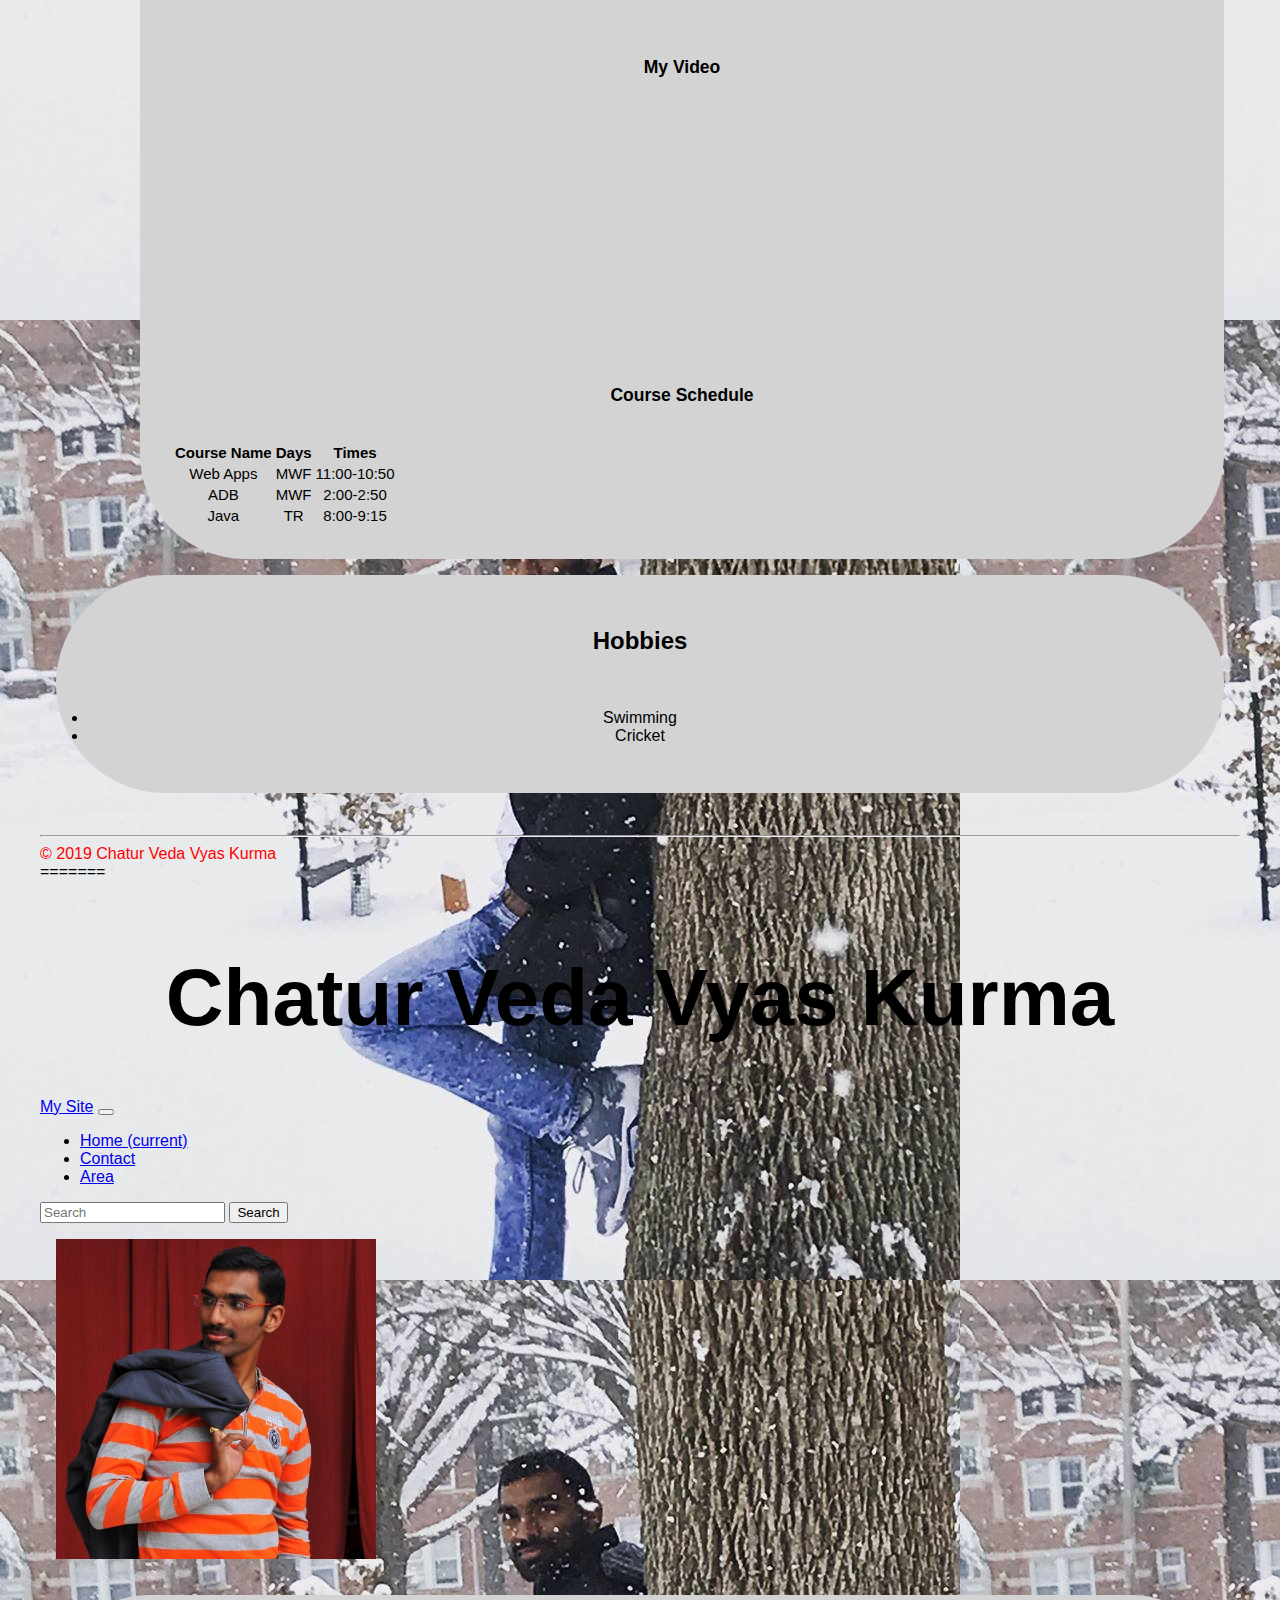
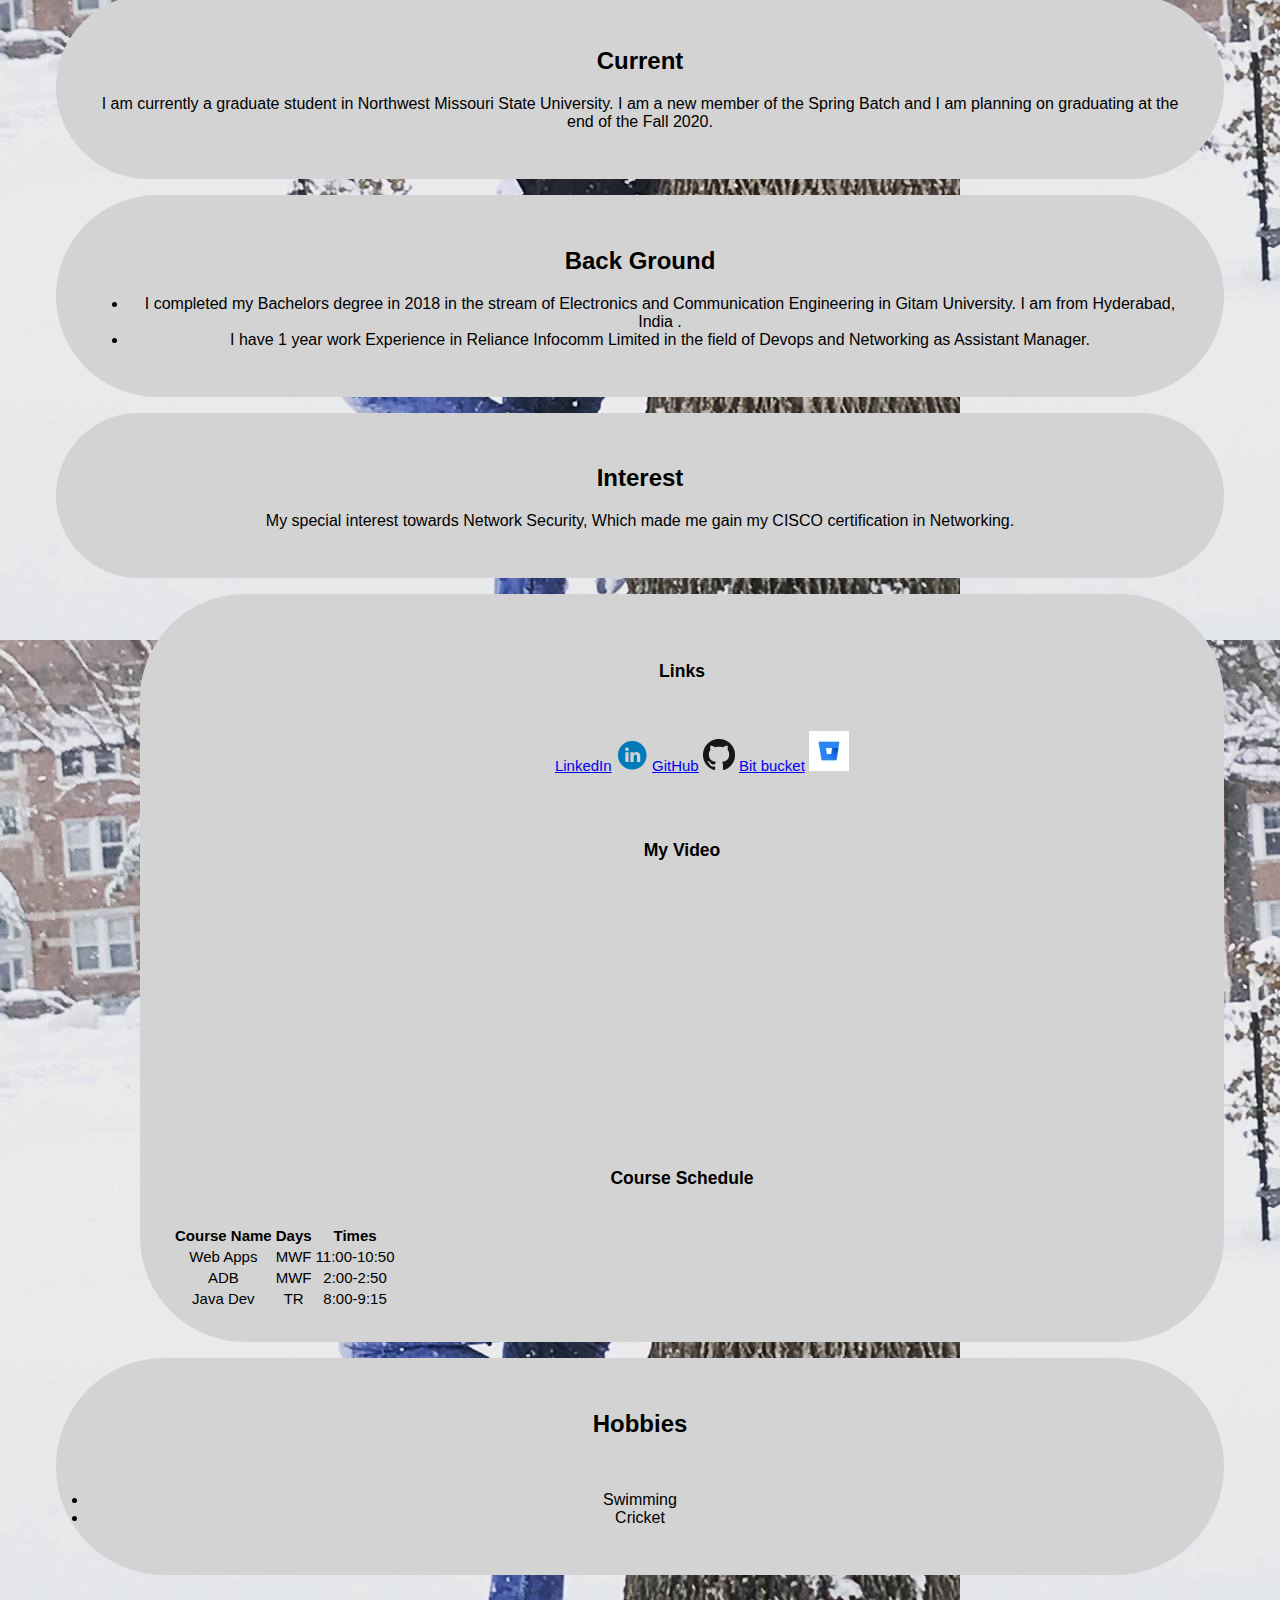
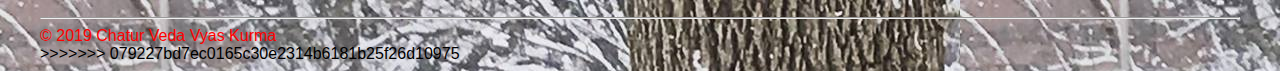
==== commit 2a5868a9: "Merge branch 'master' of https://github.com/chaturkurma/About-Me" ====
--- a/index.html
+++ b/index.html
@@ -1,5 +1,6 @@
 <!doctype html>
 <html lang="en">
+<<<<<<< HEAD
         <head>
                 <meta name="author" content="Chatur Veda Vyas">
               
@@ -164,4 +165,181 @@
                             </footer>
                           </body>
                           
-                          </html>+                          </html>
+=======
+
+<head>
+  <meta name="author" content="Chatur Veda Vyas">
+
+  <!-- Bootstrap required meta tags-->
+  <meta charset="UTF8">
+  <meta name="viewport" content="width=device-width, initial-scale=1, shrink-to-fit=no">
+
+  <!-- Link to CSS-->
+  <link rel="stylesheet" href="https://stackpath.bootstrapcdn.com/bootstrap/4.2.1/css/bootstrap.min.css"
+    integrity="sha384-GJzZqFGwb1QTTN6wy59ffF1BuGJpLSa9DkKMp0DgiMDm4iYMj70gZWKYbI706tWS" crossorigin="anonymous">
+
+  <link rel="stylesheet" href="./css/chatur.css">
+
+  <title>Chatur Veda Vyas Kurma</title>
+</head>
+
+<br>
+<br>
+
+
+<body style="background-image: url(./img.jpg)">
+  <header>
+    <h1 class="h1">Chatur Veda Vyas Kurma</h1>
+  </header>
+  <nav class="navbar navbar-expand-md navbar-dark fixed-top bg-dark">
+    <a class="navbar-brand" href="#">My Site</a>
+    <button class="navbar-toggler" type="button" data-toggle="collapse" data-target="#navbarCollapse"
+      aria-controls="navbarCollapse" aria-expanded="false" aria-label="Toggle navigation">
+      <span class="navbar-toggler-icon"></span>
+    </button>
+    <div class="collapse navbar-collapse" id="navbarCollapse">
+      <ul class="navbar-nav mr-auto">
+        <li class="nav-item active">
+          <a class="nav-link" href="index.html">Home <span class="sr-only">(current)</span></a>
+        </li>
+        <li class="nav-item">
+          <a class="nav-link" href="contact.html">Contact</a>
+        </li>
+        <li class="nav-item">
+          <a class="nav-link" href="calculation.html">Area</a>
+        </li>
+      </ul>
+      <form class="form-inline mt-2 mt-md-0">
+        <input class="form-control mr-sm-2" type="text" placeholder="Search" aria-label="Search">
+        <button class="btn btn-outline-success my-2 my-sm-0" type="submit">Search</button>
+      </form>
+    </div>
+  </nav>
+
+  <main>
+    <div class="row">
+      <article class="col-sm-7 ">
+        <div class="row">
+
+          <centre> <img src="./profilepic.jpg" class="rounded-circle img-fluid" id="img-circle" alt="Profile Pic">
+          </centre>
+
+
+          <section class="col-md-12" class="abc">
+            <h2>Current</h2>
+            <p>I am currently a graduate student in Northwest Missouri State University. I am a new member of the Spring
+              Batch and I am planning on graduating at the end of the Fall 2020.</p>
+          </section>
+          <section class="col-md-10" class="abc1">
+            <h2>Back Ground</h2>
+            <ul>
+              <li>I completed my Bachelors degree in 2018 in the stream of Electronics and Communication Engineering in
+                Gitam University. I am from Hyderabad, India .</li>
+              <li> I have 1 year work Experience in Reliance Infocomm Limited in the field of Devops and Networking as
+                Assistant Manager.</li>
+            </ul>
+          </section>
+          <section class="col-md-5" class="abc">
+
+
+            <h2>Interest</h2>
+            <p> My special interest towards Network Security, Which made me gain my CISCO certification in Networking.
+            </p>
+
+        </div>
+      </article>
+
+
+      <aside class="col-sm-5" id="test">
+
+
+        <section class="col-md-10" id="links">
+          <br>
+          <h3>Links</h3><br>
+          <ol>
+
+            <div class="row">
+              <div class="col-m-6">
+
+              </div>
+
+            </div>
+            <li=center>
+              <a href="https://www.linkedin.com/in/chatur-k-554881111/" target="_blank" rel="noopener"> LinkedIn</a>
+              <img src="./link.jpg" alt="LinkedIn">
+              </li>
+              <li=center>
+                <a href="https://github.com/chaturkurma" target="_blank" rel="noopener"> GitHub</a>
+                <img src="./Github-Icon.png" alt="Github">
+                </li>
+                <li=center>
+                  <a href="https://bitbucket.org/chaturkurma/" target="_blank" rel="noopener"> Bit bucket</a>
+                  <img src="bitbucket.jpg" alt="Bit bucket">
+                  </li>
+          </ol>
+         
+          <section class="col-md-12">
+            <h3> My Video</h3><br>
+            <iframe id="video" width="388" height="220" src="https://www.youtube.com/embed/3u1fu6f8Hto" frameborder="0"
+              allow="accelerometer; autoplay; encrypted-media; gyroscope; picture-in-picture" allowfullscreen></iframe>
+          </section>
+          <h3>Course Schedule</h3><br>
+
+          <table class="table table-dark">
+
+            <tr>
+              <th>Course Name</th>
+              <th>Days</th>
+              <th>Times</th>
+            </tr>
+            <tr>
+              <td>Web Apps</td>
+              <td>MWF</td>
+              <td>11:00-10:50</td>
+            </tr>
+            <tr>
+              <td>ADB</td>
+              <td>MWF</td>
+              <td>2:00-2:50</td>
+            </tr>
+            <tr>
+              <td>Java Dev</td>
+              <td>TR</td>
+              <td>8:00-9:15</td>
+            </tr>
+          </table>
+
+        </section>
+        <section class="col-md-4">
+          <h2> Hobbies</h2><br>
+          <p>
+            <ol=center>
+              <li>
+                Swimming
+              </li>
+              <li>
+                Cricket
+              </li>
+              </ol>
+          </p>
+
+        </section>
+      </aside>
+
+
+
+    </div>
+  </main>
+
+  </br>
+  <hr>
+
+  <footer class="footer">
+    &copy; 2019 Chatur Veda Vyas Kurma
+  </footer>
+</body>
+
+</html>
+       
+>>>>>>> 079227bd7ec0165c30e2314b6181b25f26d10975
--- a/css/chatur.css
+++ b/css/chatur.css
@@ -0,0 +1,77 @@
+body{ 
+    font-family: 'Roboto Condensed', sans-serif;
+    /*min-height: 75rem;*/
+    padding-top: 4.5rem;
+    padding-left: 2rem;
+    padding-right: 2rem;
+}
+
+
+section {
+    margin-left: -1px;
+    margin: 1rem;
+    padding: 2rem;
+    background-color: lightgray;
+    border-radius: 7em;
+    color: black;
+    text-align:  center;
+}
+
+.h1 {
+    text-align: center;
+    font-size: 80px;
+    color :black;
+    border-style : 0;
+    padding-top : 0;
+    padding-bottom : 0 ;
+    padding-left: 0;
+    background-color: 0;     
+}
+.h3 {
+    font-size: 60px;
+    color: black
+}
+.abc{
+    color: brown;
+}
+
+.footer{
+    color: red;
+}
+
+.container {
+    border-radius: 5px;
+    background-color: #f2f2f2;
+    padding: 10px;
+    margin-top: 2em;
+    grid-column-start: col-start 2;
+  }
+
+#img-circle{
+    -ms-ime-align: center;
+    width: 20rem;
+    height: 20rem;
+    margin: 1rem;
+    align-content: center;
+   
+}
+
+#profile{
+    background-color: blue;
+}
+
+#video {
+    margin-left: -15px;
+    grid-column-start: 1;
+    grid-row-start: 2;
+    margin-top: 0em;
+}
+
+#links {
+    margin-left: 100px;
+    font-size: 15px;
+    grid-column-start: 1;
+    grid-row-start: 1;
+}
+
+
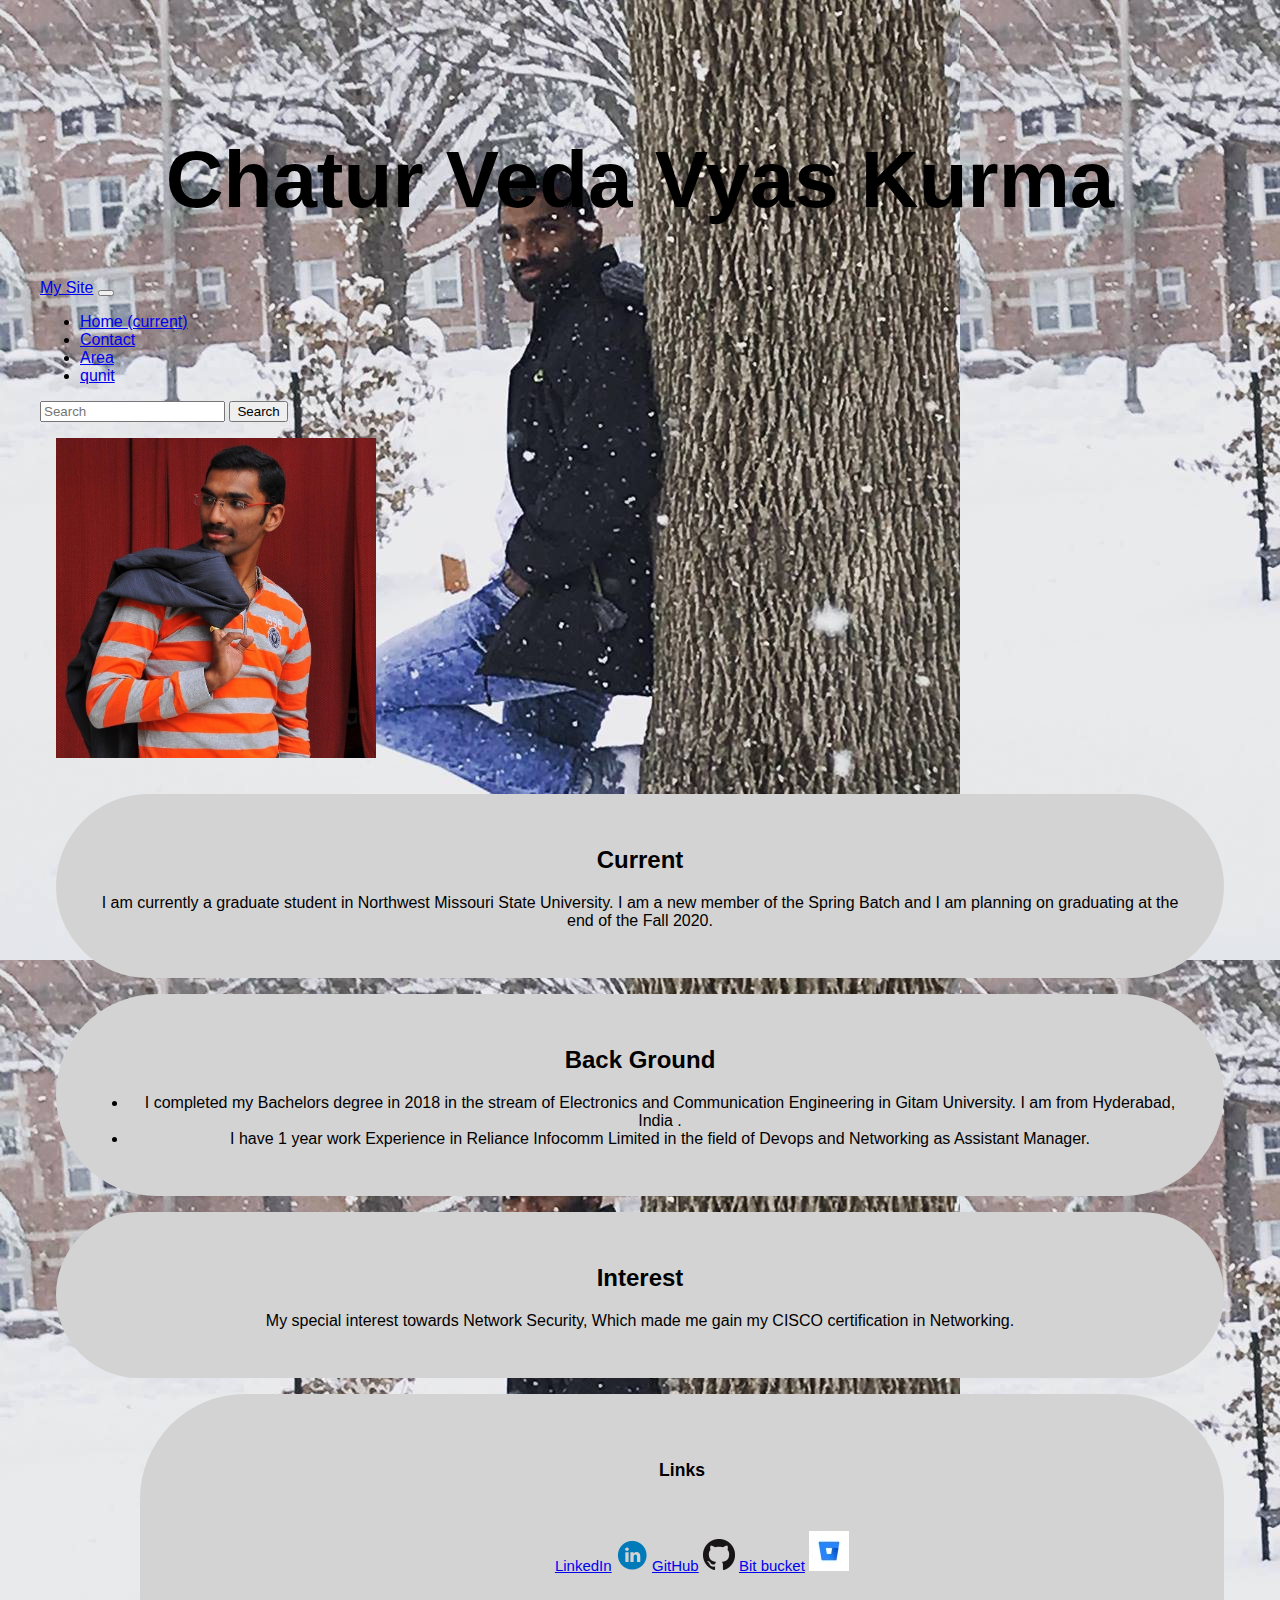
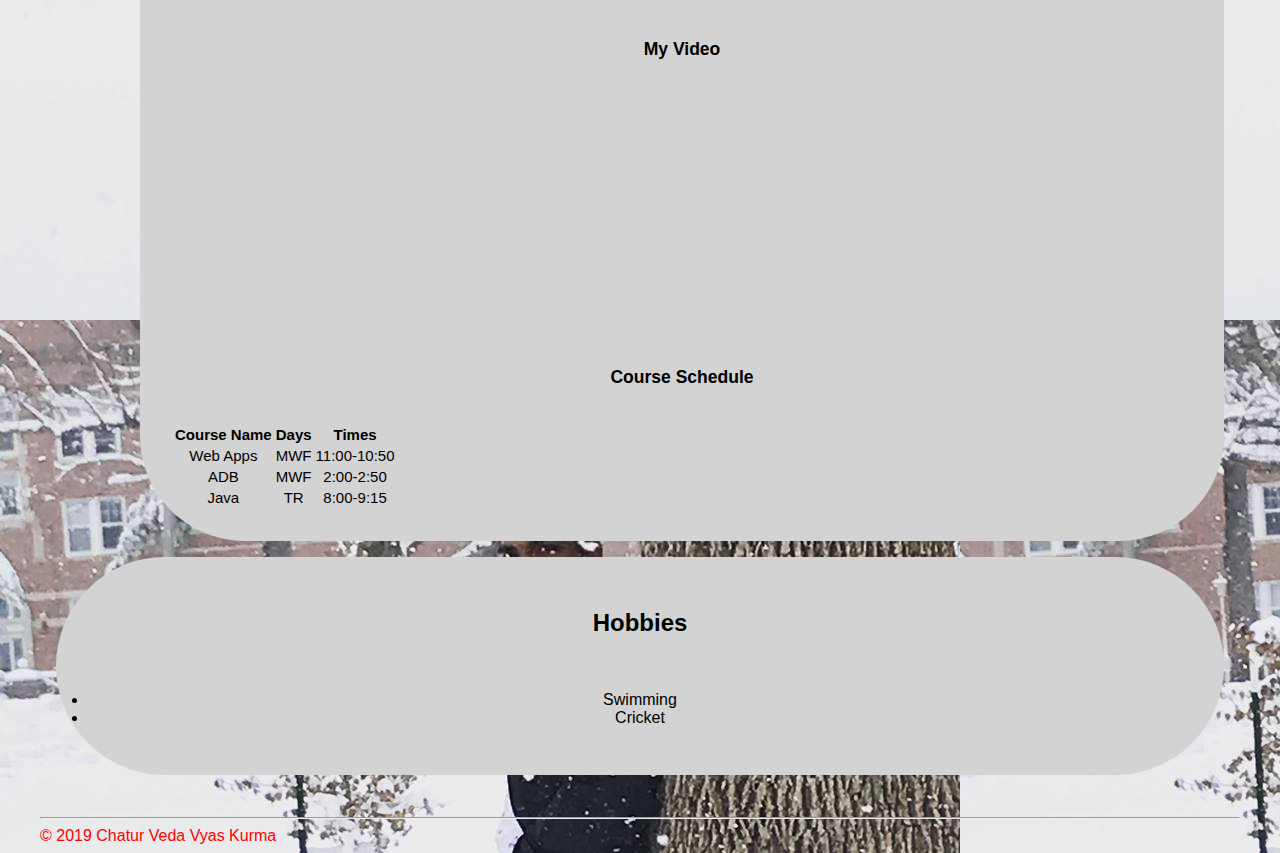
==== commit be4d876e: "commit" ====
--- a/index.html
+++ b/index.html
@@ -1,6 +1,5 @@
 <!doctype html>
 <html lang="en">
-<<<<<<< HEAD
         <head>
                 <meta name="author" content="Chatur Veda Vyas">
               
@@ -92,7 +91,7 @@
                                 </div>
                                 <li=center>
                                         <a href="https://www.linkedin.com/in/chatur-k-554881111/" target="_blank" rel="noopener"> LinkedIn</a>
-                                        <img src="./linkedIn-Icon.png" alt="LinkedIn">
+                                        <img src="./link.jpg" alt="LinkedIn">
                                         </li>
                                         <li=center>
                                           <a href="https://github.com/chaturkurma" target="_blank" rel="noopener"> GitHub</a>
@@ -165,181 +164,4 @@
                             </footer>
                           </body>
                           
-                          </html>
-=======
-
-<head>
-  <meta name="author" content="Chatur Veda Vyas">
-
-  <!-- Bootstrap required meta tags-->
-  <meta charset="UTF8">
-  <meta name="viewport" content="width=device-width, initial-scale=1, shrink-to-fit=no">
-
-  <!-- Link to CSS-->
-  <link rel="stylesheet" href="https://stackpath.bootstrapcdn.com/bootstrap/4.2.1/css/bootstrap.min.css"
-    integrity="sha384-GJzZqFGwb1QTTN6wy59ffF1BuGJpLSa9DkKMp0DgiMDm4iYMj70gZWKYbI706tWS" crossorigin="anonymous">
-
-  <link rel="stylesheet" href="./css/chatur.css">
-
-  <title>Chatur Veda Vyas Kurma</title>
-</head>
-
-<br>
-<br>
-
-
-<body style="background-image: url(./img.jpg)">
-  <header>
-    <h1 class="h1">Chatur Veda Vyas Kurma</h1>
-  </header>
-  <nav class="navbar navbar-expand-md navbar-dark fixed-top bg-dark">
-    <a class="navbar-brand" href="#">My Site</a>
-    <button class="navbar-toggler" type="button" data-toggle="collapse" data-target="#navbarCollapse"
-      aria-controls="navbarCollapse" aria-expanded="false" aria-label="Toggle navigation">
-      <span class="navbar-toggler-icon"></span>
-    </button>
-    <div class="collapse navbar-collapse" id="navbarCollapse">
-      <ul class="navbar-nav mr-auto">
-        <li class="nav-item active">
-          <a class="nav-link" href="index.html">Home <span class="sr-only">(current)</span></a>
-        </li>
-        <li class="nav-item">
-          <a class="nav-link" href="contact.html">Contact</a>
-        </li>
-        <li class="nav-item">
-          <a class="nav-link" href="calculation.html">Area</a>
-        </li>
-      </ul>
-      <form class="form-inline mt-2 mt-md-0">
-        <input class="form-control mr-sm-2" type="text" placeholder="Search" aria-label="Search">
-        <button class="btn btn-outline-success my-2 my-sm-0" type="submit">Search</button>
-      </form>
-    </div>
-  </nav>
-
-  <main>
-    <div class="row">
-      <article class="col-sm-7 ">
-        <div class="row">
-
-          <centre> <img src="./profilepic.jpg" class="rounded-circle img-fluid" id="img-circle" alt="Profile Pic">
-          </centre>
-
-
-          <section class="col-md-12" class="abc">
-            <h2>Current</h2>
-            <p>I am currently a graduate student in Northwest Missouri State University. I am a new member of the Spring
-              Batch and I am planning on graduating at the end of the Fall 2020.</p>
-          </section>
-          <section class="col-md-10" class="abc1">
-            <h2>Back Ground</h2>
-            <ul>
-              <li>I completed my Bachelors degree in 2018 in the stream of Electronics and Communication Engineering in
-                Gitam University. I am from Hyderabad, India .</li>
-              <li> I have 1 year work Experience in Reliance Infocomm Limited in the field of Devops and Networking as
-                Assistant Manager.</li>
-            </ul>
-          </section>
-          <section class="col-md-5" class="abc">
-
-
-            <h2>Interest</h2>
-            <p> My special interest towards Network Security, Which made me gain my CISCO certification in Networking.
-            </p>
-
-        </div>
-      </article>
-
-
-      <aside class="col-sm-5" id="test">
-
-
-        <section class="col-md-10" id="links">
-          <br>
-          <h3>Links</h3><br>
-          <ol>
-
-            <div class="row">
-              <div class="col-m-6">
-
-              </div>
-
-            </div>
-            <li=center>
-              <a href="https://www.linkedin.com/in/chatur-k-554881111/" target="_blank" rel="noopener"> LinkedIn</a>
-              <img src="./link.jpg" alt="LinkedIn">
-              </li>
-              <li=center>
-                <a href="https://github.com/chaturkurma" target="_blank" rel="noopener"> GitHub</a>
-                <img src="./Github-Icon.png" alt="Github">
-                </li>
-                <li=center>
-                  <a href="https://bitbucket.org/chaturkurma/" target="_blank" rel="noopener"> Bit bucket</a>
-                  <img src="bitbucket.jpg" alt="Bit bucket">
-                  </li>
-          </ol>
-         
-          <section class="col-md-12">
-            <h3> My Video</h3><br>
-            <iframe id="video" width="388" height="220" src="https://www.youtube.com/embed/3u1fu6f8Hto" frameborder="0"
-              allow="accelerometer; autoplay; encrypted-media; gyroscope; picture-in-picture" allowfullscreen></iframe>
-          </section>
-          <h3>Course Schedule</h3><br>
-
-          <table class="table table-dark">
-
-            <tr>
-              <th>Course Name</th>
-              <th>Days</th>
-              <th>Times</th>
-            </tr>
-            <tr>
-              <td>Web Apps</td>
-              <td>MWF</td>
-              <td>11:00-10:50</td>
-            </tr>
-            <tr>
-              <td>ADB</td>
-              <td>MWF</td>
-              <td>2:00-2:50</td>
-            </tr>
-            <tr>
-              <td>Java Dev</td>
-              <td>TR</td>
-              <td>8:00-9:15</td>
-            </tr>
-          </table>
-
-        </section>
-        <section class="col-md-4">
-          <h2> Hobbies</h2><br>
-          <p>
-            <ol=center>
-              <li>
-                Swimming
-              </li>
-              <li>
-                Cricket
-              </li>
-              </ol>
-          </p>
-
-        </section>
-      </aside>
-
-
-
-    </div>
-  </main>
-
-  </br>
-  <hr>
-
-  <footer class="footer">
-    &copy; 2019 Chatur Veda Vyas Kurma
-  </footer>
-</body>
-
-</html>
-       
->>>>>>> 079227bd7ec0165c30e2314b6181b25f26d10975
+                          </html>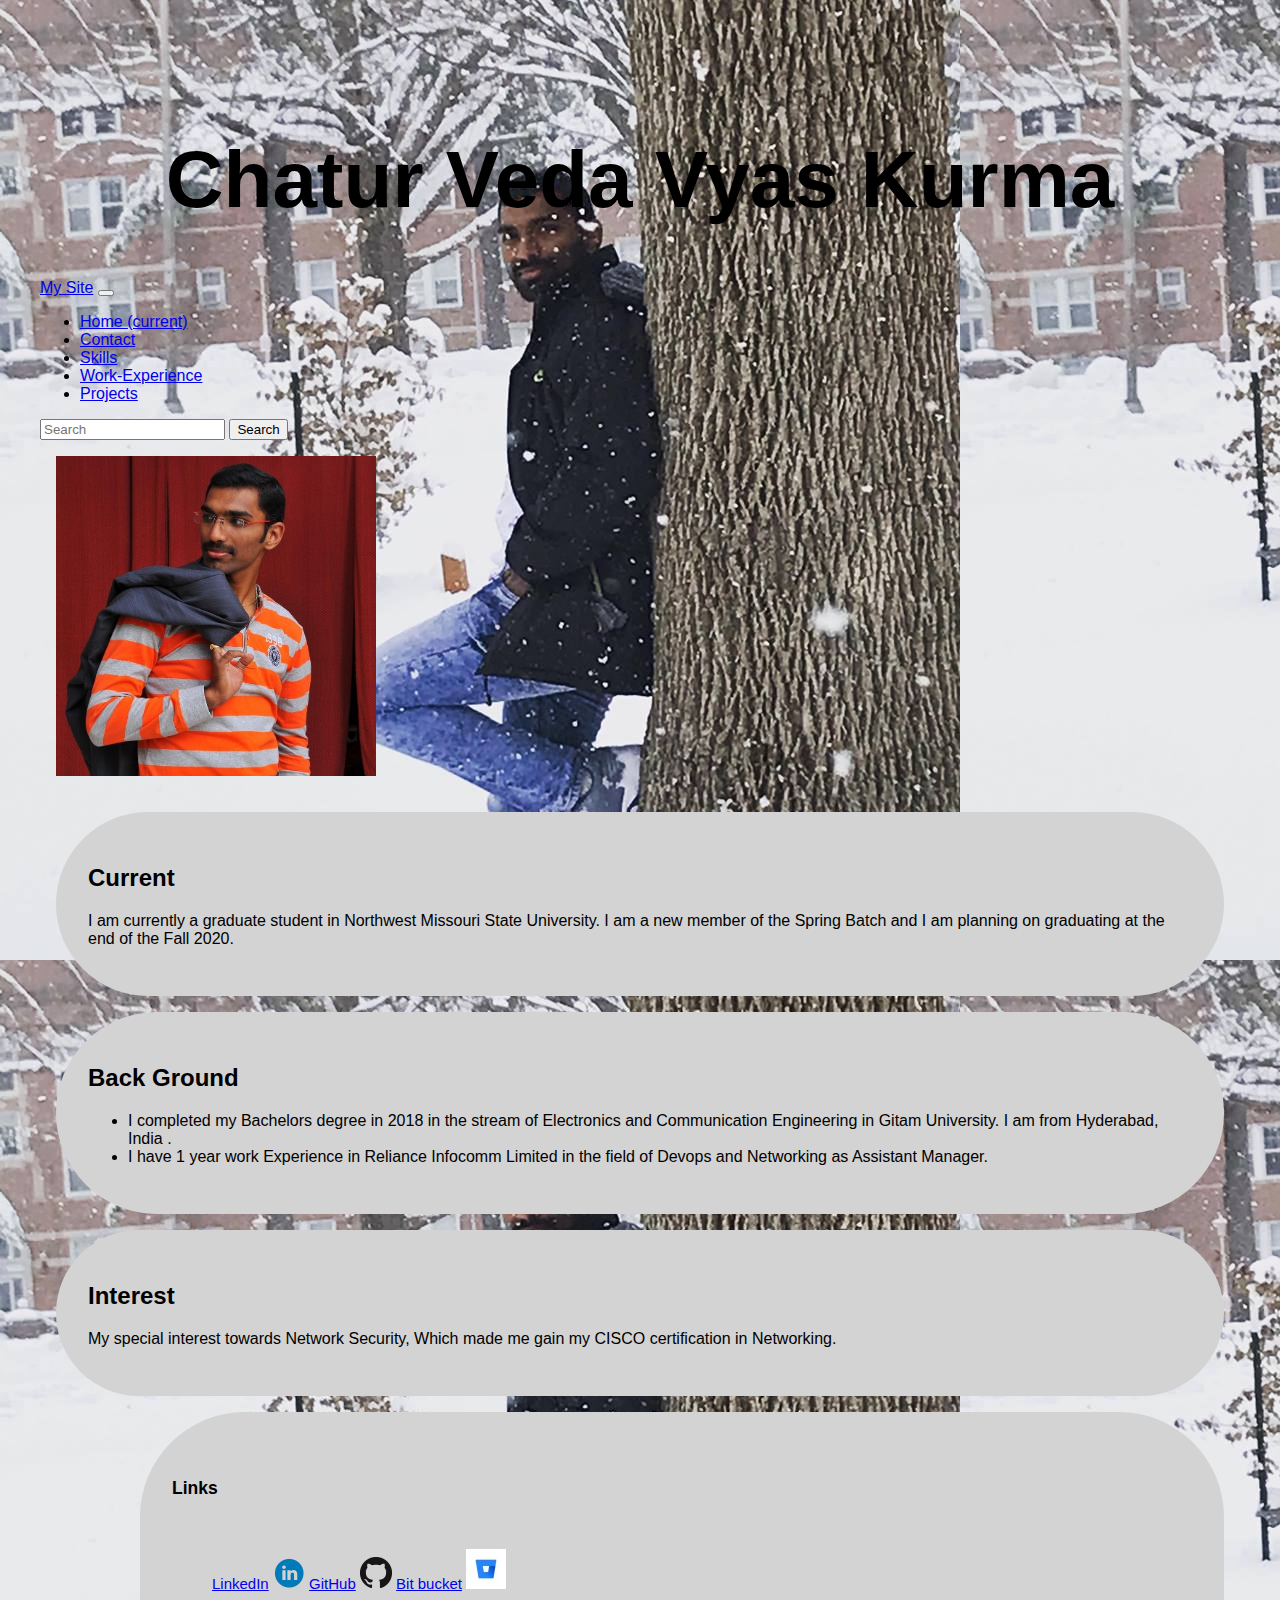
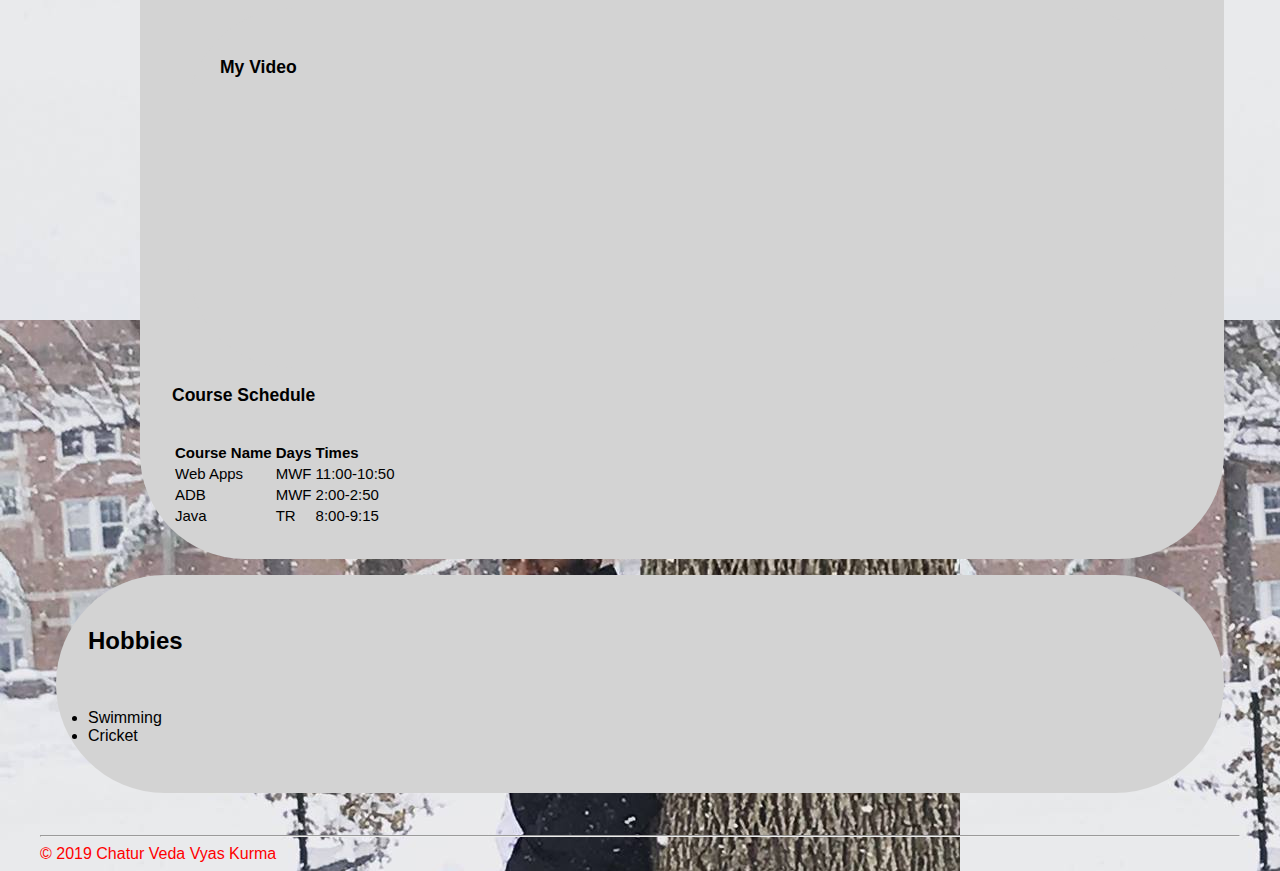
==== commit 2631dce7: "Recent commit" ====
--- a/index.html
+++ b/index.html
@@ -12,7 +12,7 @@
                   integrity="sha384-GJzZqFGwb1QTTN6wy59ffF1BuGJpLSa9DkKMp0DgiMDm4iYMj70gZWKYbI706tWS" crossorigin="anonymous">
               
                 <link rel="stylesheet" href="./CSS/chatur.css">
-              
+             
                 <title>Chatur Veda Vyas Kurma</title>
               </head>
               <body style="background-image: url(./img.jpg)">
@@ -34,12 +34,16 @@
                         <a class="nav-link" href="contact.html">Contact</a>
                       </li>
                       <li class="nav-item">
-                        <a class="nav-link" href="calculation.html">Area</a>
+                        <a class="nav-link" href="skills.html">Skills</a>
                       </li>
                       <li class="nav-item active">
-                        <a class="nav-link" href="qunit.html">qunit</a>
-                      </li>
-                    </ul>
+                          <a class="nav-link" href="workexperience.html">Work-Experience</a>
+                        </li>
+			<li class="nav-item active">
+                          <a class="nav-link" href="Projects.html">Projects</a>
+                        </li>
+
+		    </ul>
                     <form class="form-inline mt-2 mt-md-0">
                       <input class="form-control mr-sm-2" type="text" placeholder="Search" aria-label="Search">
                       <button class="btn btn-outline-success my-2 my-sm-0" type="submit">Search</button>
@@ -164,4 +168,4 @@
                             </footer>
                           </body>
                           
-                          </html>+                          </html>
--- a/CSS/chatur.css
+++ b/CSS/chatur.css
@@ -5,6 +5,8 @@
     padding-left: 2rem;
     padding-right: 2rem;
 }
+
+
 section {
     margin-left: -1px;
     margin: 1rem;
@@ -12,7 +14,7 @@
     background-color: lightgray;
     border-radius: 7em;
     color: black;
-    text-align:  center;
+    text-align:  left;
 }
 
 .h1 {
@@ -25,6 +27,7 @@
     padding-left: 0;
     background-color: 0;     
 }
+
 .h3 {
     font-size: 60px;
     color: black
@@ -44,6 +47,7 @@
     margin-top: 2em;
     grid-column-start: col-start 2;
   }
+  
 
 #img-circle{
     -ms-ime-align: center;
@@ -63,7 +67,6 @@
     grid-column-start: 1;
     grid-row-start: 2;
     margin-top: 0em;
-    
 }
 
 #links {
